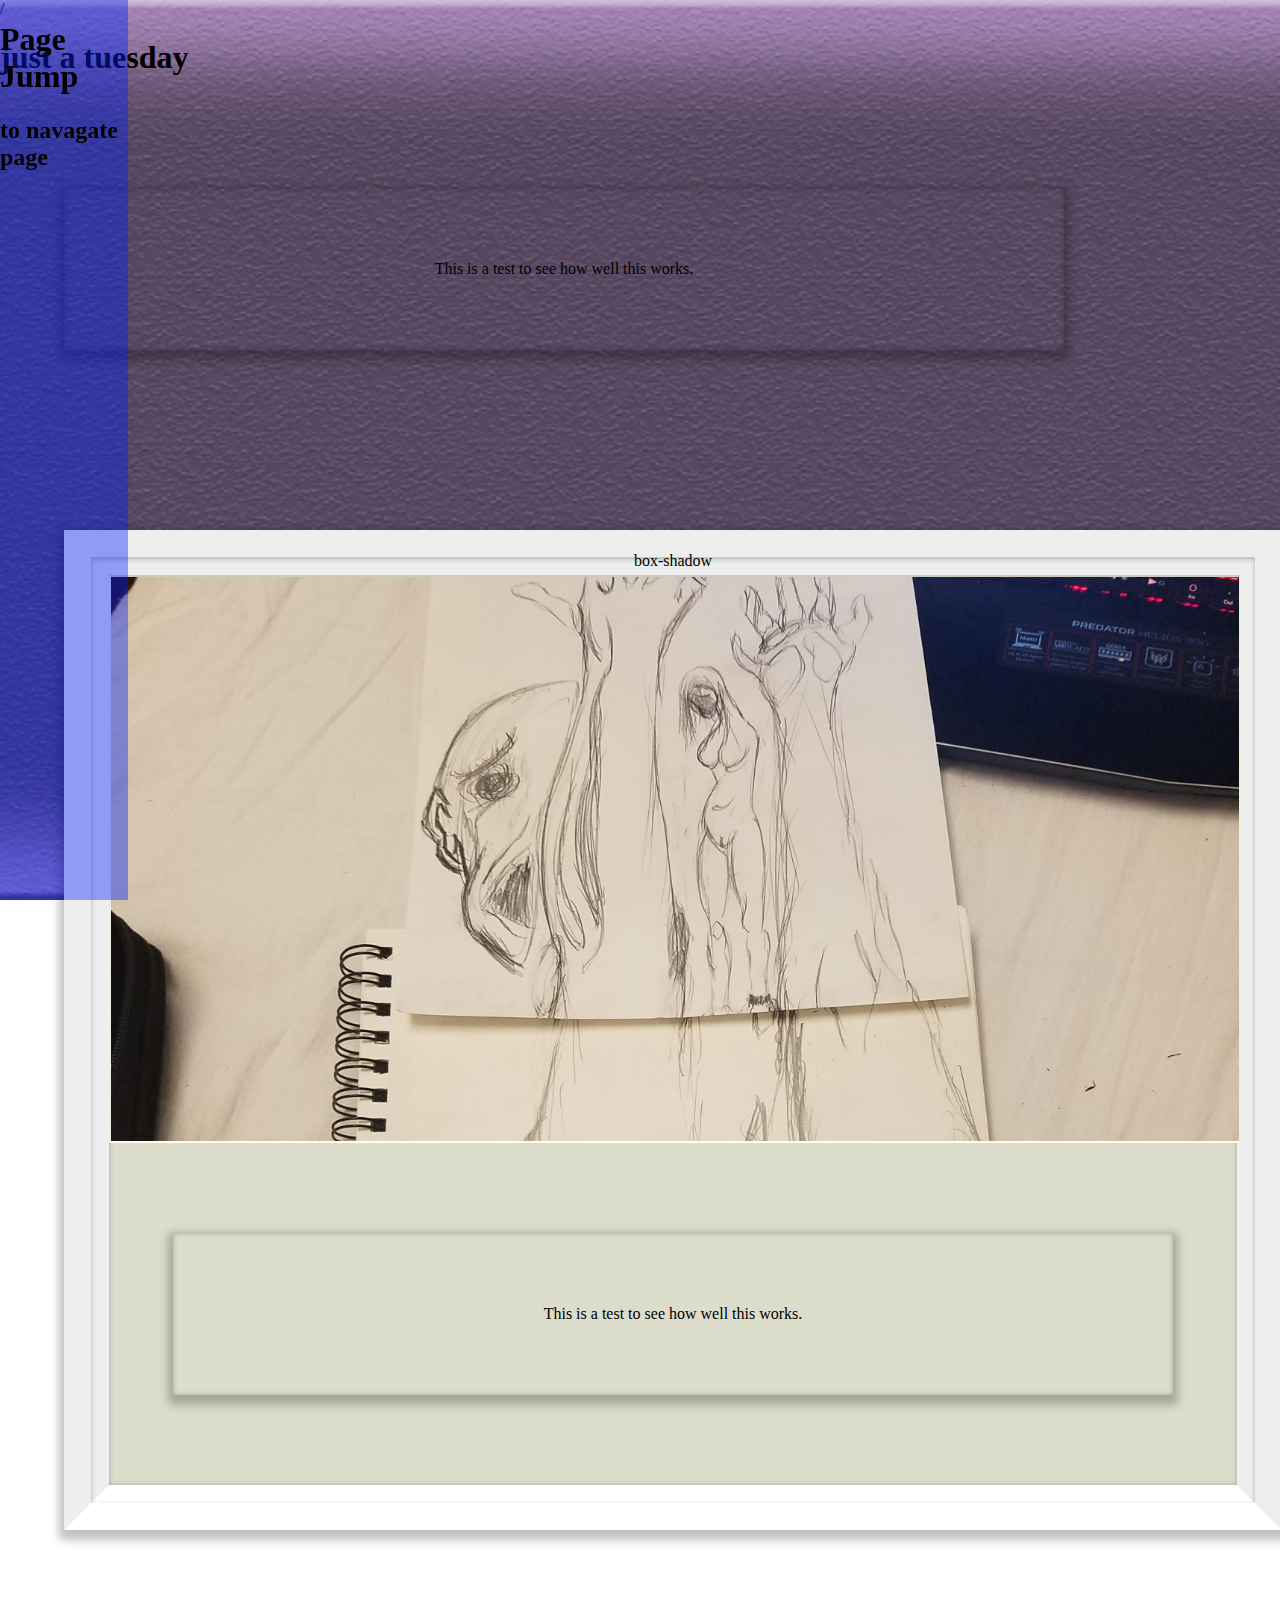
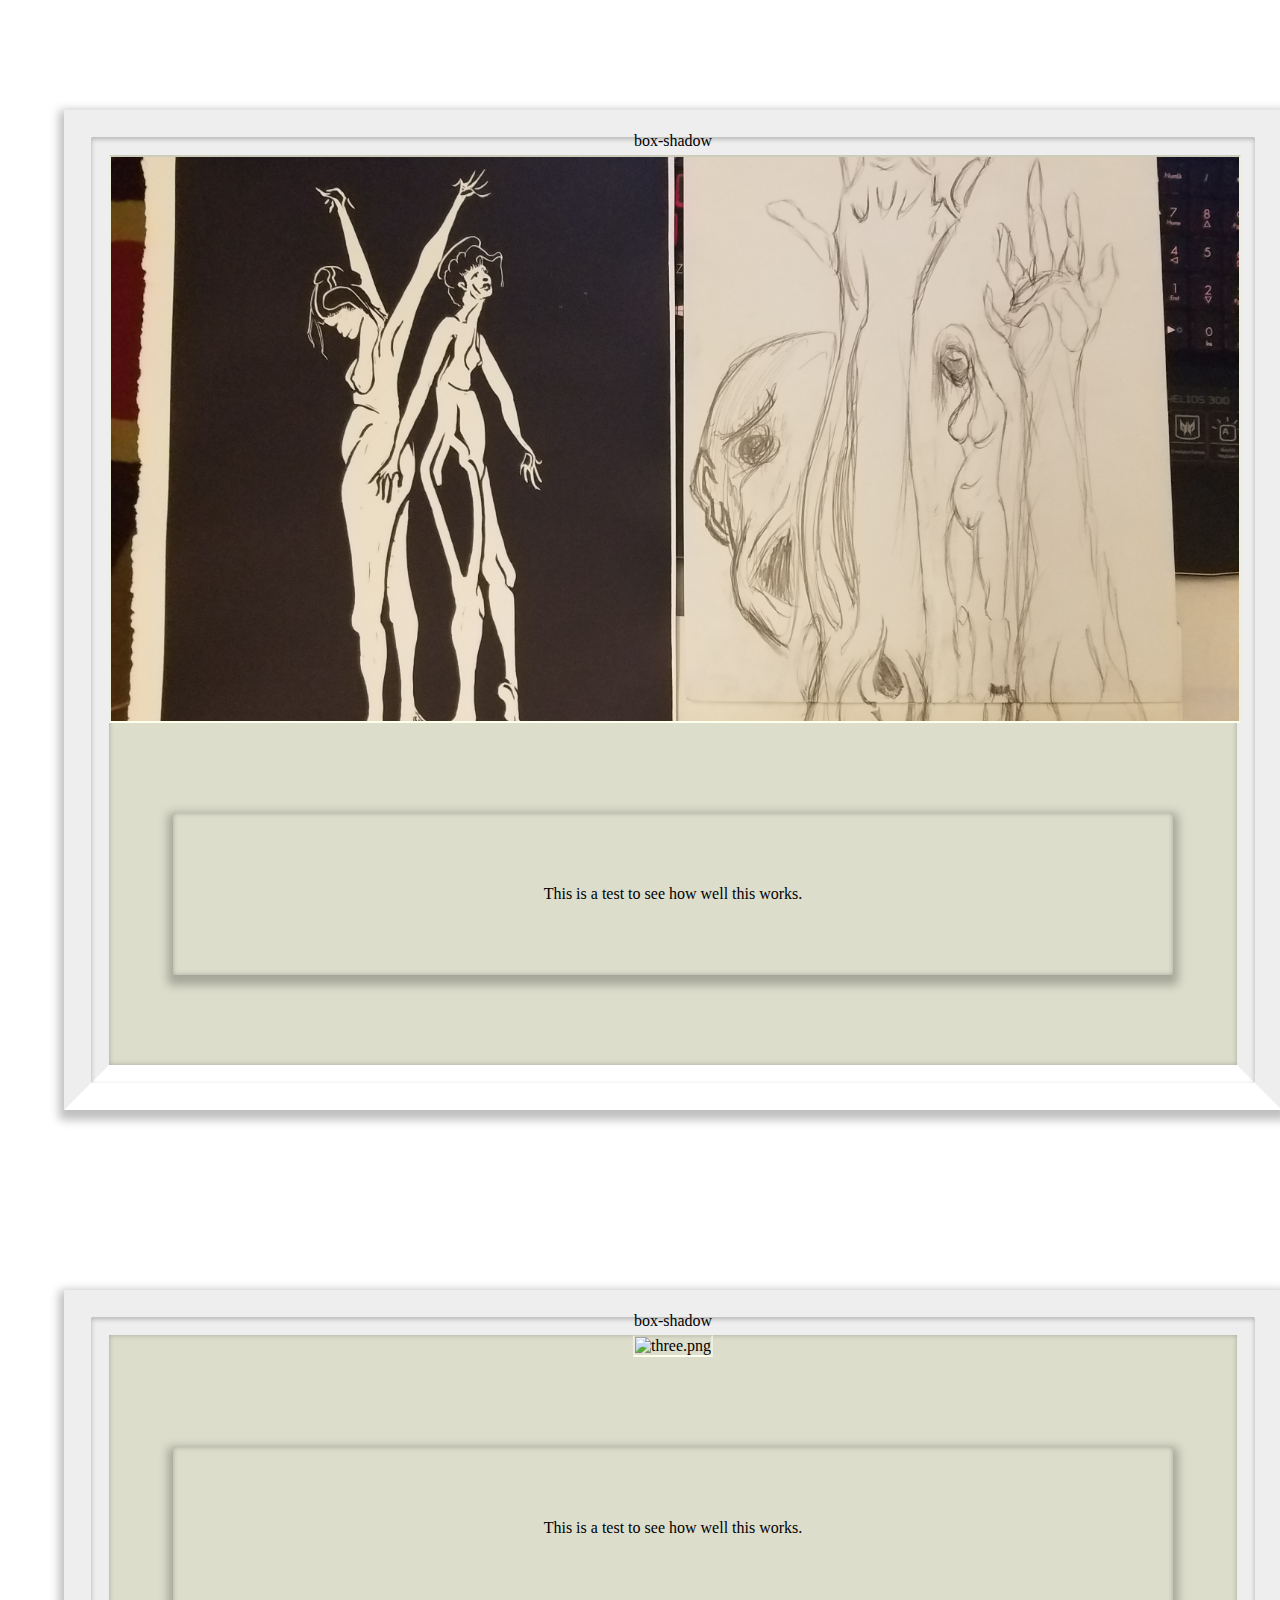
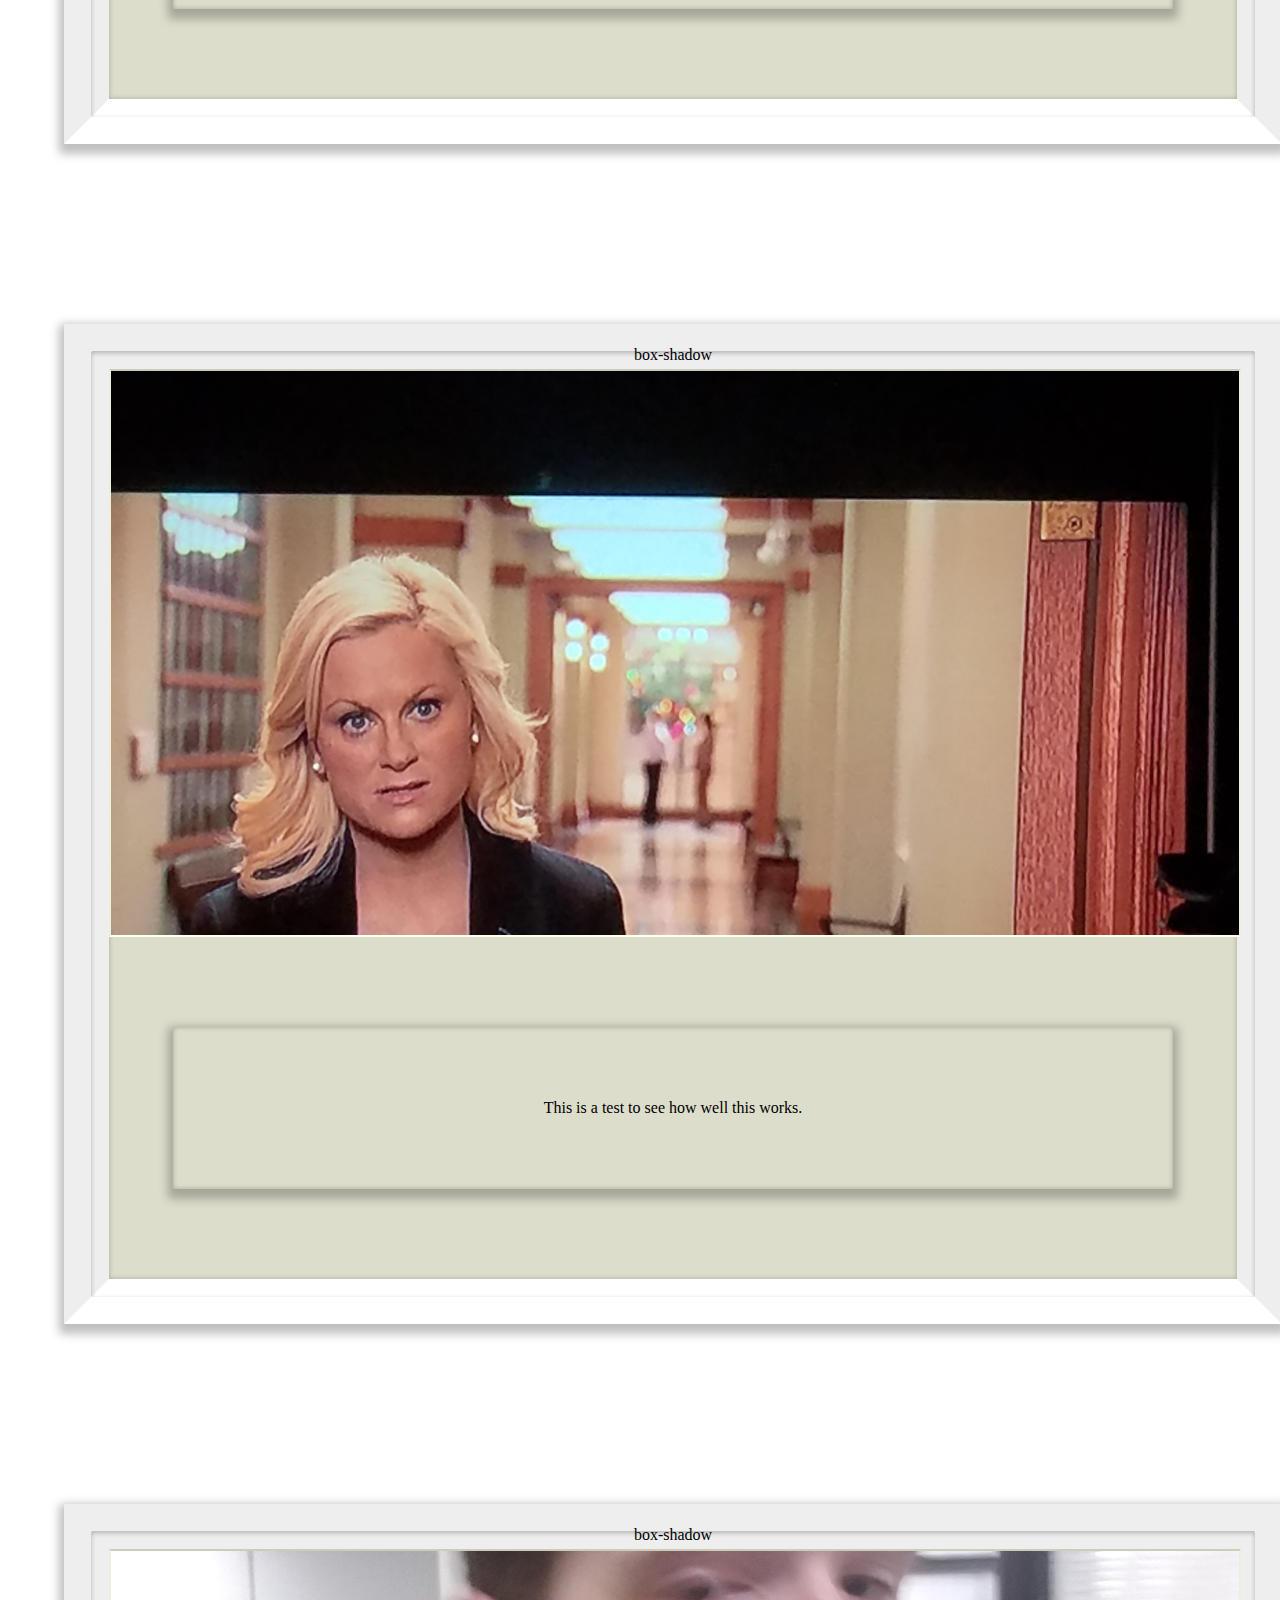
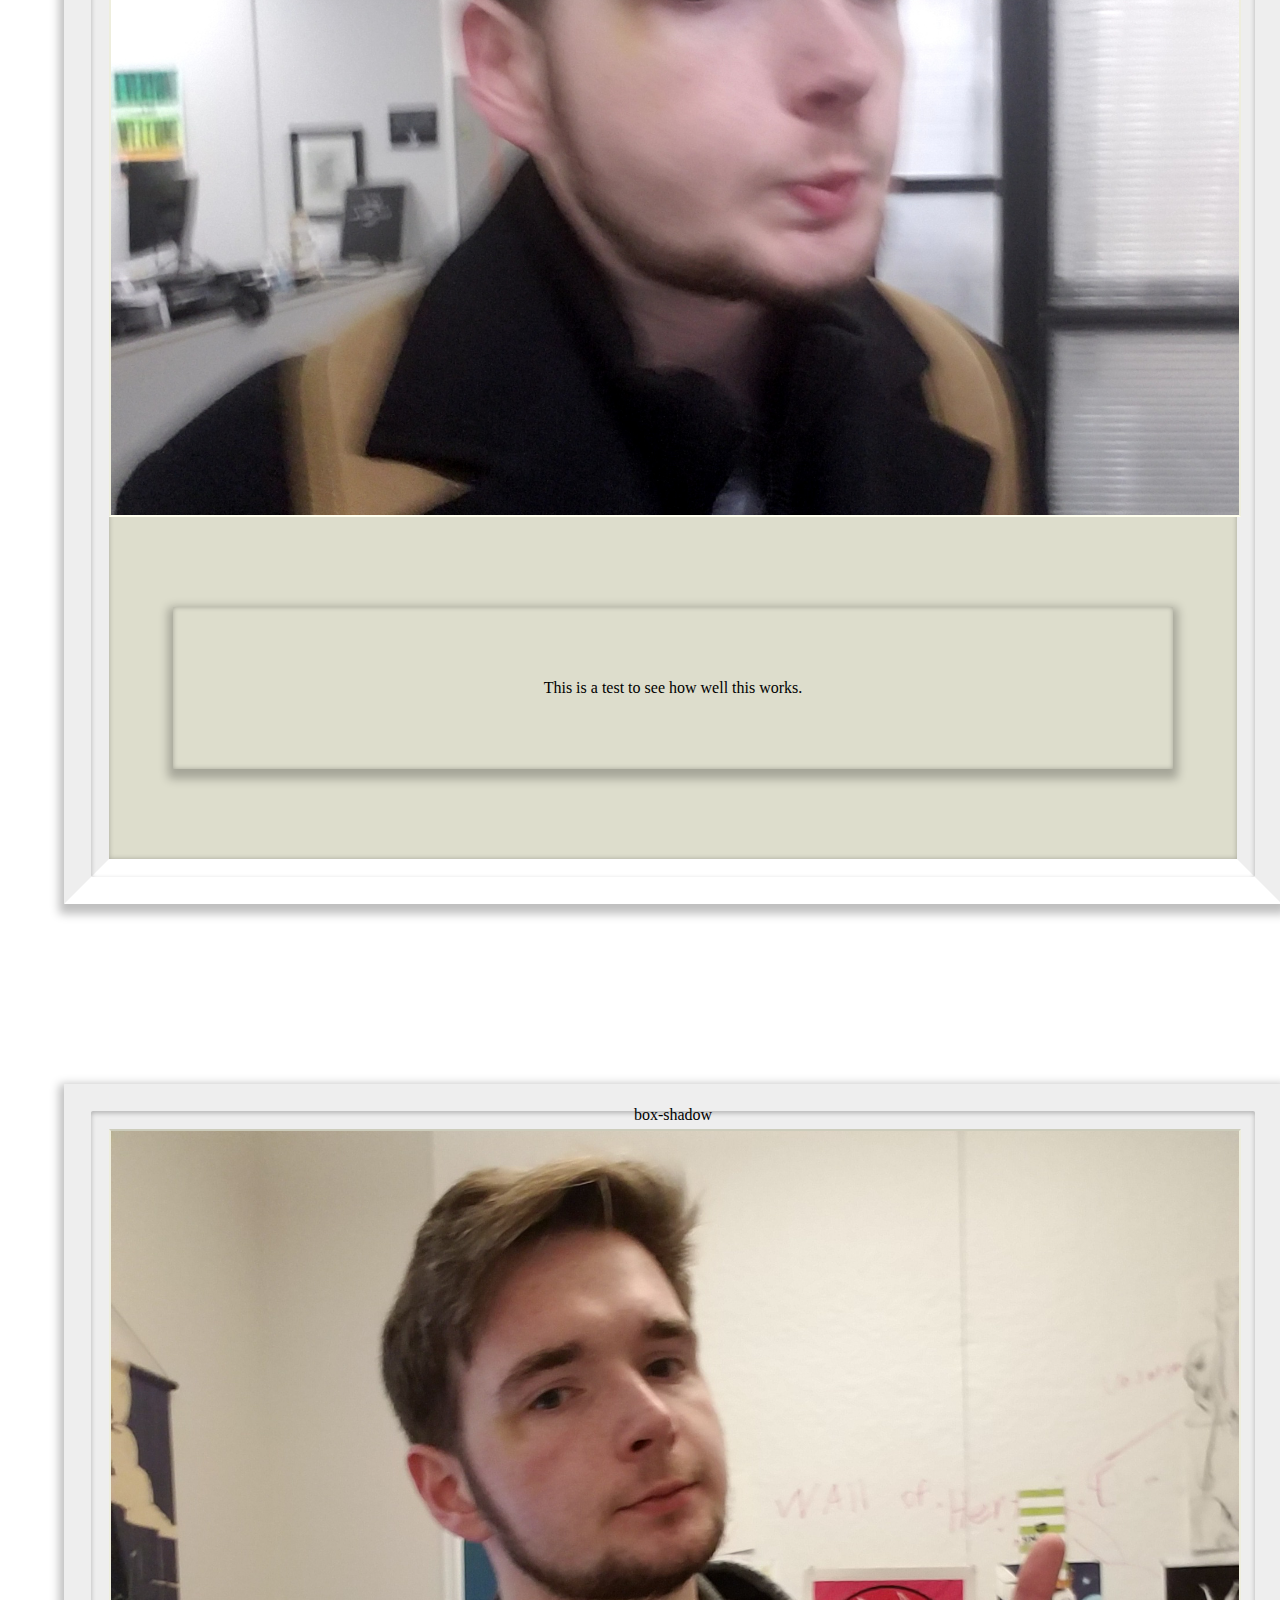
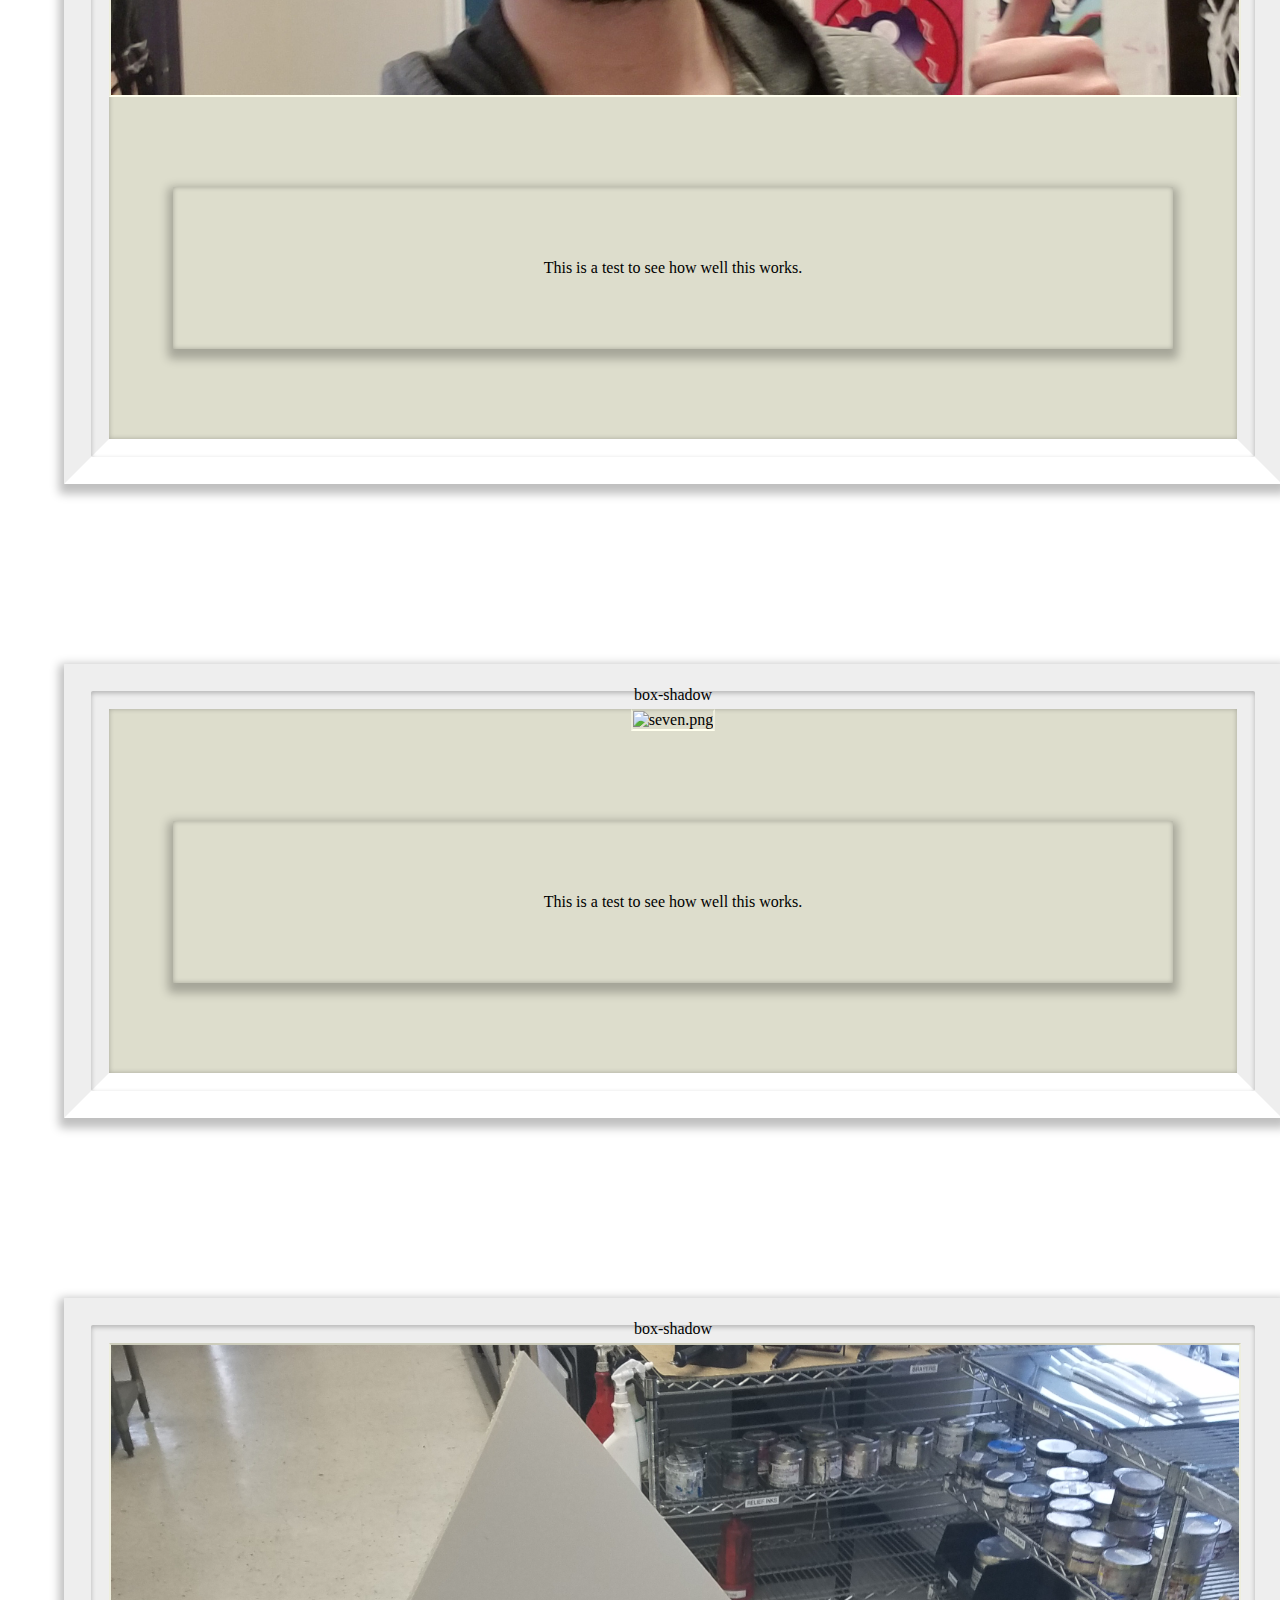
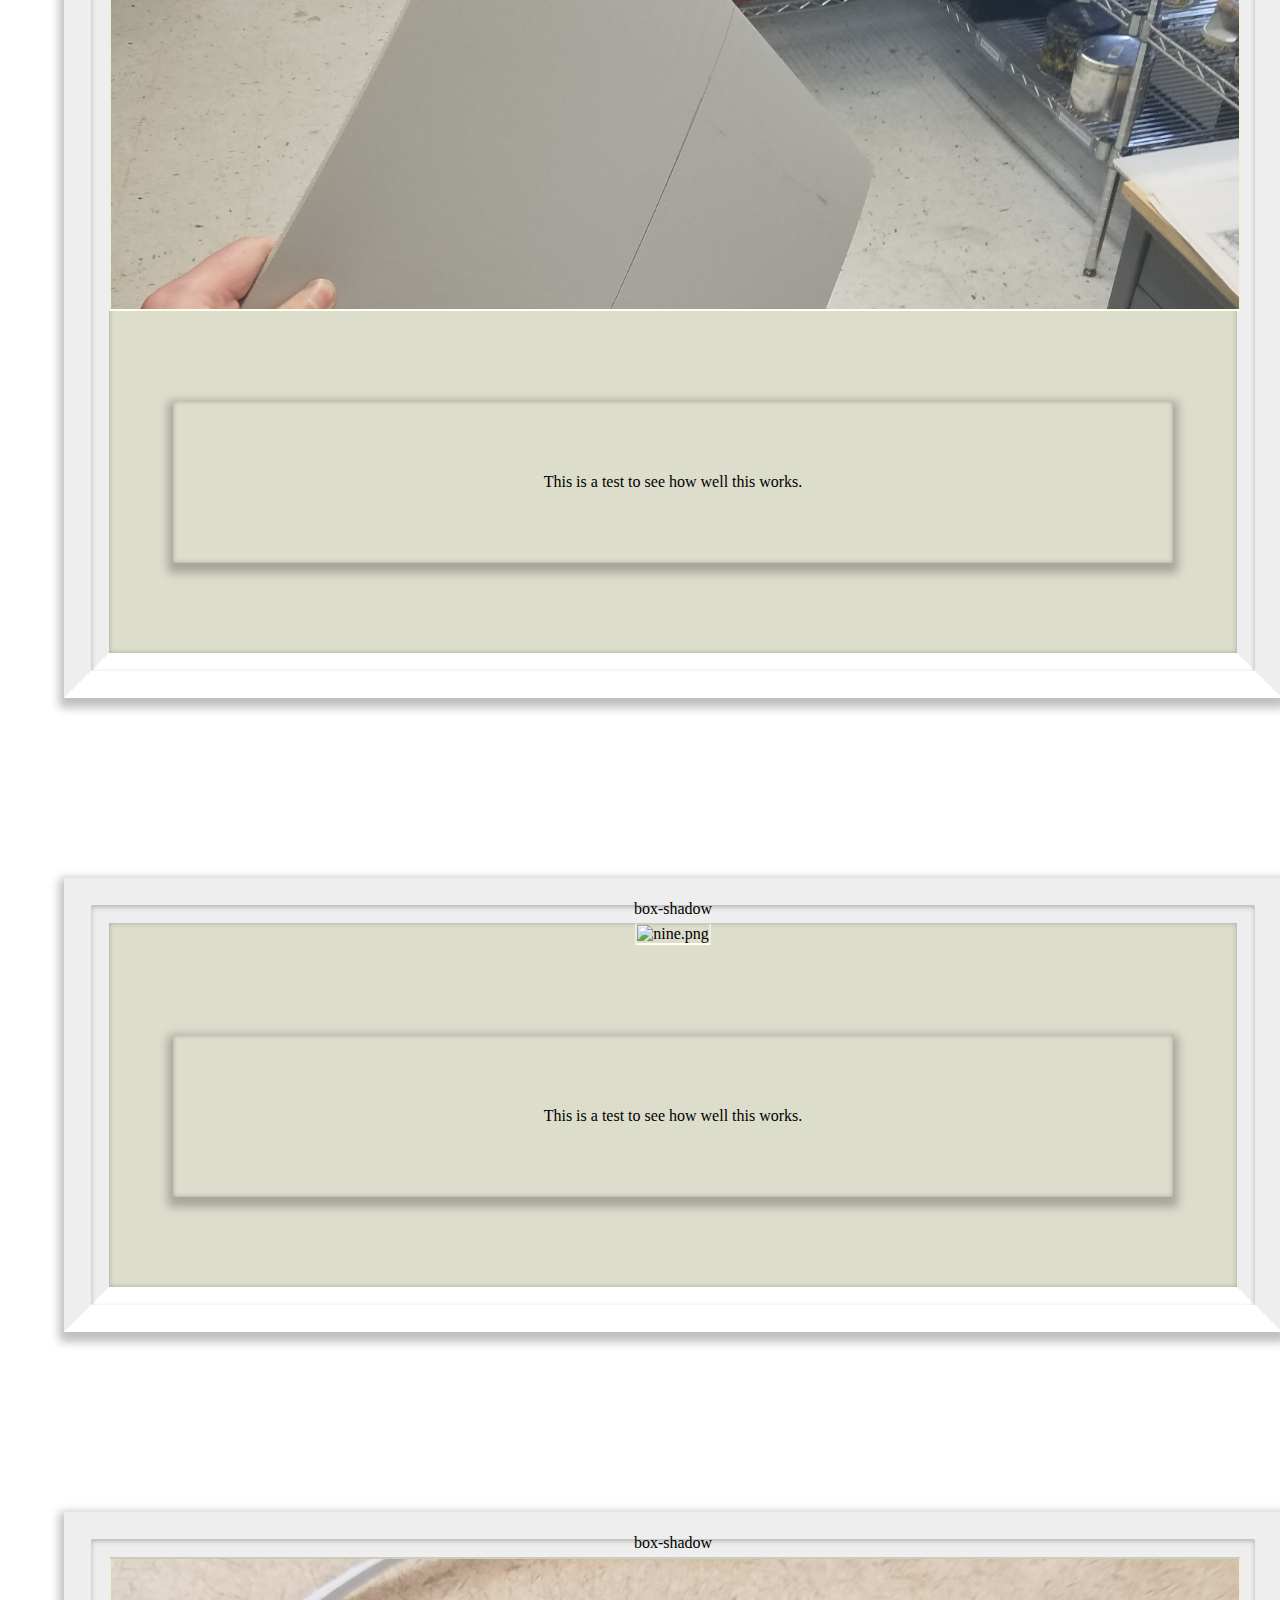
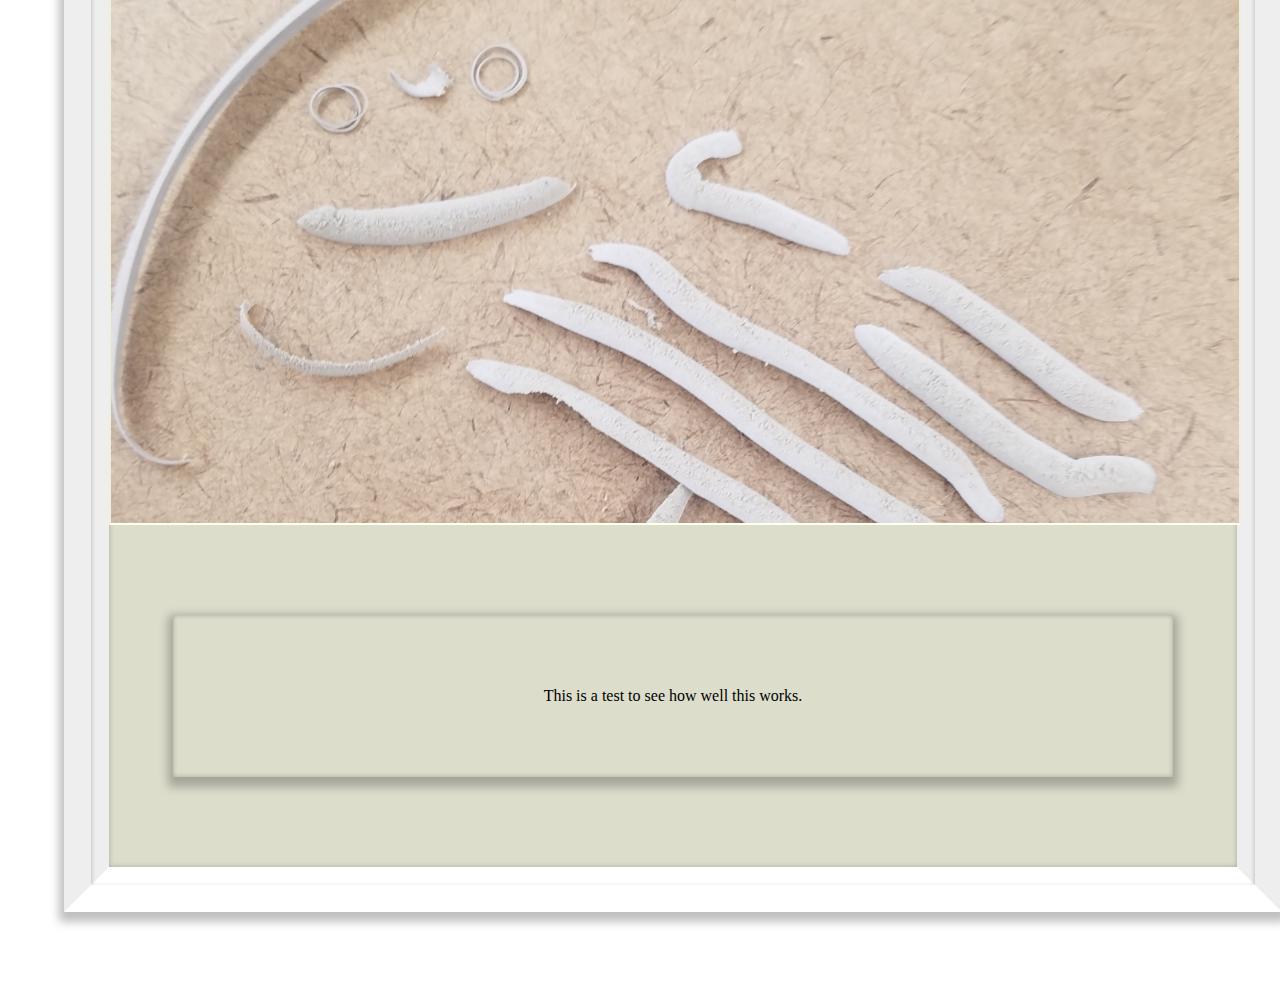
==== index.html @ 5fc26149 "Tuesday" ====
/<!DOCTYPE html>
<html>


  <head>


                                  <link rel="stylesheet" type="text/css" href="style.css">

  </head>
</div>

<body>



<h1> just a tuesday </h1>


  <div class="july">
    This is a test
    to see how well this works.
  </div>


  <div class="frame">
    <img src="one.png" alt="one.png" />
    <div class="july">
      This is a test
      to see how well this works.
    </div>
  </div>


  <div class="frame">
    <img src="two.png" alt="two.png" />
    <div class="july">
      This is a test
      to see how well this works.
    </div>
  </div>


  <div class="frame">
    <img src="three.png" alt="three.png" />
    <div class="july">
      This is a test
      to see how well this works.
    </div>
  </div>

  <div class="frame">
    <img src="four.png" alt="four.png" />
    <div class="july">
      This is a test
      to see how well this works.
    </div>
  </div>

  <div class="frame">
    <img src="five.png" alt="five.png" />
    <div class="july">
      This is a test
      to see how well this works.
    </div>
  </div>

  <div class="frame">
    <img src="six.png" alt="six.png" />
    <div class="july">
      This is a test
      to see how well this works.
    </div>
  </div>

  <div class="frame">
    <img src="seven.png" alt="seven.png" />
    <div class="july">
      This is a test
      to see how well this works.
    </div>
  </div>


</figure>
  <div class="frame">
    <img src="eight.png" alt="eight.png" />
    <div class="july">
      This is a test
      to see how well this works.
    </div>
  </div>


  <div class="frame">
    <img src="nine.png" alt="nine.png" />
    <div class="july">
      This is a test
      to see how well this works.
    </div>
  </div>


  <div class="frame">
    <img src="ten.png" alt="ten.png" />
    <div class="july">
      This is a test
      to see how well this works.
    </div>
  </div>



  <div class="navagation">
    <table summary="Contents">
        <tbody>
        <header>
            <h1> Page Jump </h1>

            <h2> to navagate page</h2>
        </tbody></table></div>


</body>

</html>
---- style.css ----
title{color: magenta; font-style:italic;font-size:200px}
html,body,head {height:100%; width:100%; margin:0%;}



.navagation {
  position: fixed;
  top: 0;
  left:0;
  bottom:0;
  overflow-x: none;
  width:10%;
  background-color:rgba(0,30,3155,0.4);
}
.navagation a:hover{background-color:none;transition: 600ms;}
.navagation a{padding:.2em;
  text-decoration:none;
  border: 1px solid;
color:grey;}


body{background:url(generic.png);
      background-position: center center;
      background-size:cover;
      background-origin: padding-box;
      background-color: rgba(50, 115, 220, 0.0);
    background-clip: border-box;
    background-attachment: fixed;background-clip: padding-box;
    background-repeat: no-repeat;}

padding-box{color:none;
  display: inline-block;
  transition: 100ms;
  padding:20em;
  border:50px solid;
  margin: .1em;
  height:100%auto;
  width:100%;
  text-align:center;}

div.body
{box-sizing: border-box; border-width: 12px
padding: 30px;
width: 200px;
height:auto;
background:url(wireframe.png);
display: inline-block;}

 div.july
 {padding:30px; width:1000; height:10:  border:solid 5vmin #eee;
  border-bottom-color:#fff;
  border-left-color:#eee;
  border-radius:1px;
  box-shadow:0 0 5px 0 rgba(0,0,0,.25) inset, 0 5px 10px 5px rgba(0,0,0,.25);
  box-sizing:border-box;
  display:inline-block;
  display:center;
  margin:10vh 5vw;
  height:auto;
  padding:8vmin;
  position:relative;
  text-align:center;}


  div.Navbar-label a {text-align: center; color: white;font-weight: 600;font-size: 30px;letter-spacing: 1.2em; margin-top: 3em; display: block;background: lime;font-family: 'Montserrat', sans-serif;}


div {grid-auto-rows: 100px;
      grid-area: auto;
      grid-auto-flow: column;
      grid-auto-rows: 100px;
      grid-column-end: 2;
      grid-column-gap: 10px;
      grid-column-start: auto;}




            img {
              border:solid 2px;
              border-bottom-color:#ffe;
              border-left-color:#eed;
              border-right-color:#eed;
              border-top-color:#ccb;
              max-height:100%;
              max-width:100%;

            }

            .frame {
              background-color:#ddc;
              border:solid 5vmin #eee;
              border-bottom-color:#fff;
              border-left-color:#eee;
              border-radius:1px;
              box-shadow:0 0 5px 0 rgba(0,0,0,.25) inset, 0 5px 10px 5px rgba(0,0,0,.25);
              box-sizing:border-box;
              display:inline-block;
              display:center;
              margin:10vh 5vw;
              height:auto;

              position:relative;
              text-align:center;
              &:before {
                border-radius:2px;
                bottom:-2vmin;
                box-shadow:0 2px 5px 0 rgba(0,0,0,.25) inset;
                content:"";
                left:-2vmin;
                position:absolute;
                right:-2vmin;
                top:-2vmin;
              }
              &:after {
                border-radius:2px;
                bottom:-2.5vmin;
                box-shadow: black;
                content:"box-shadow";
                left:-2.5vmin;
                position:absolute;
                right:-2.5vmin;
                top:-2.5vmin;
              }
            }



            button
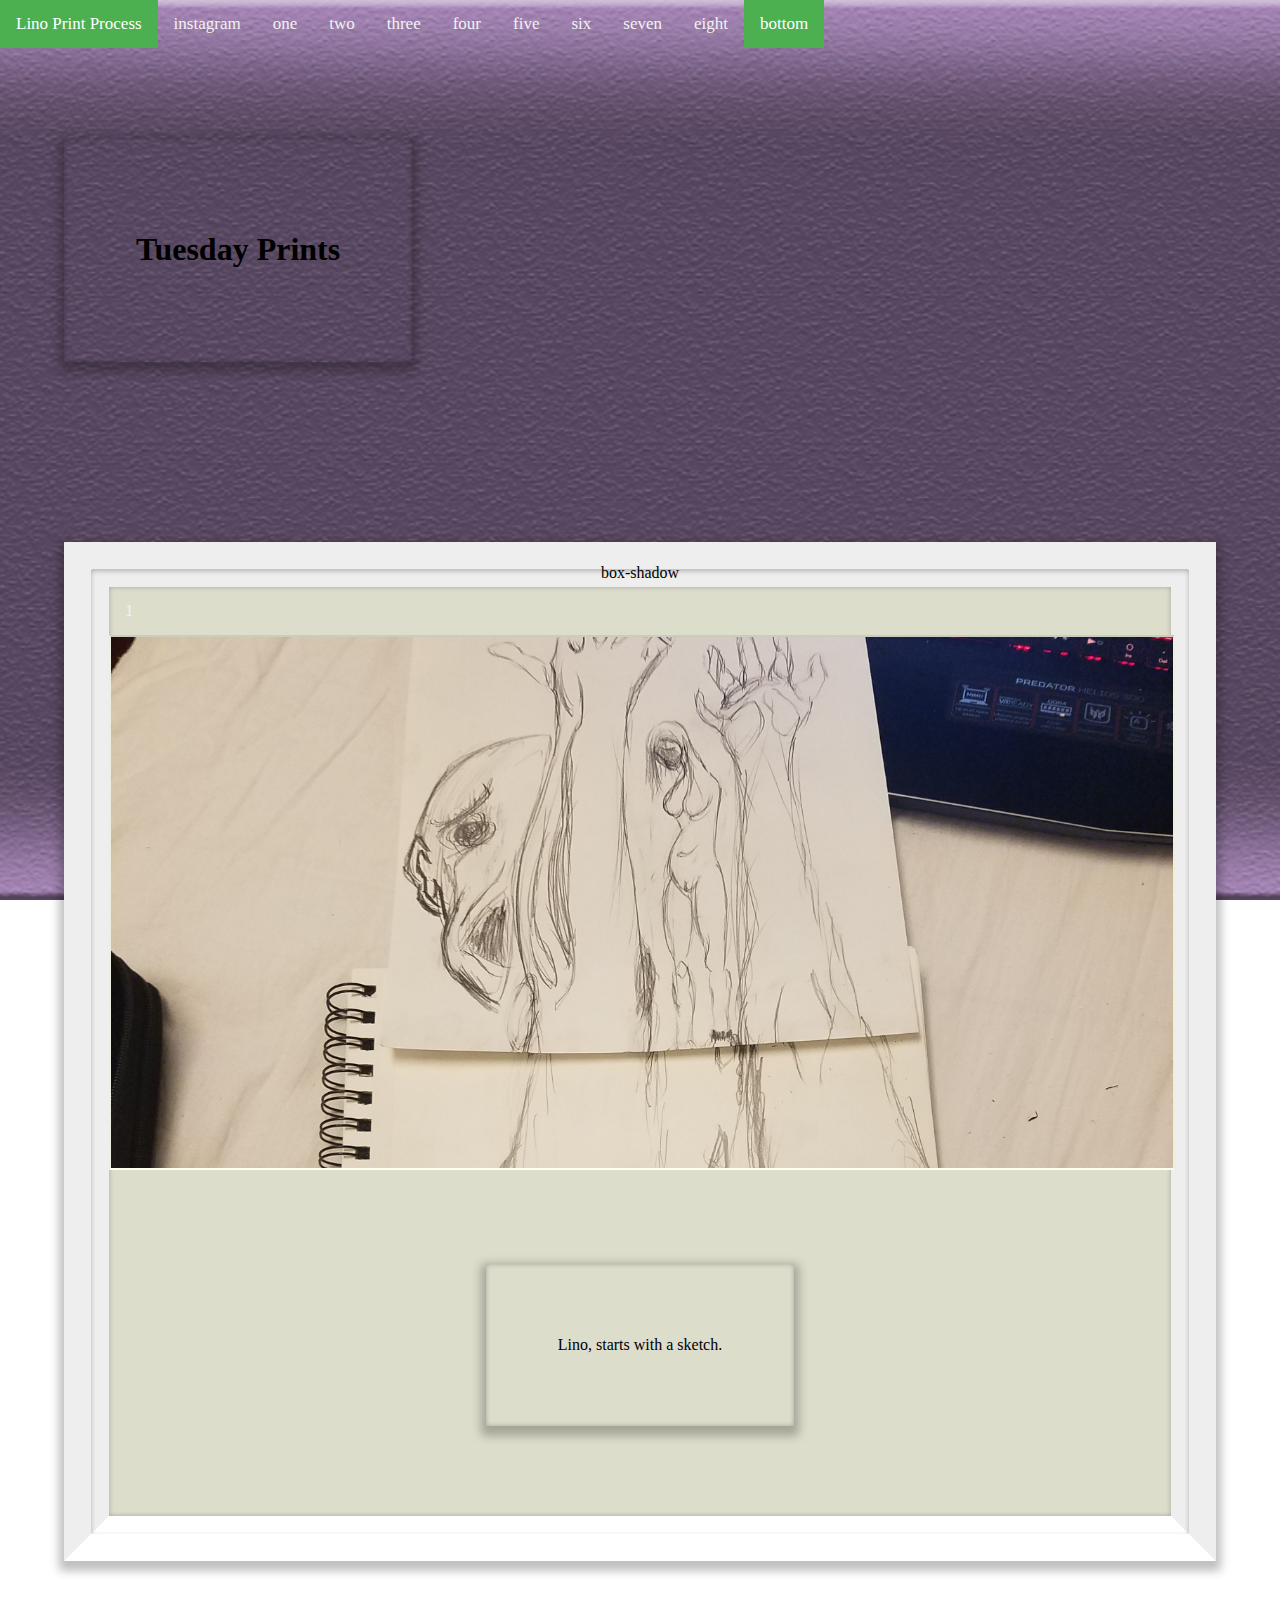
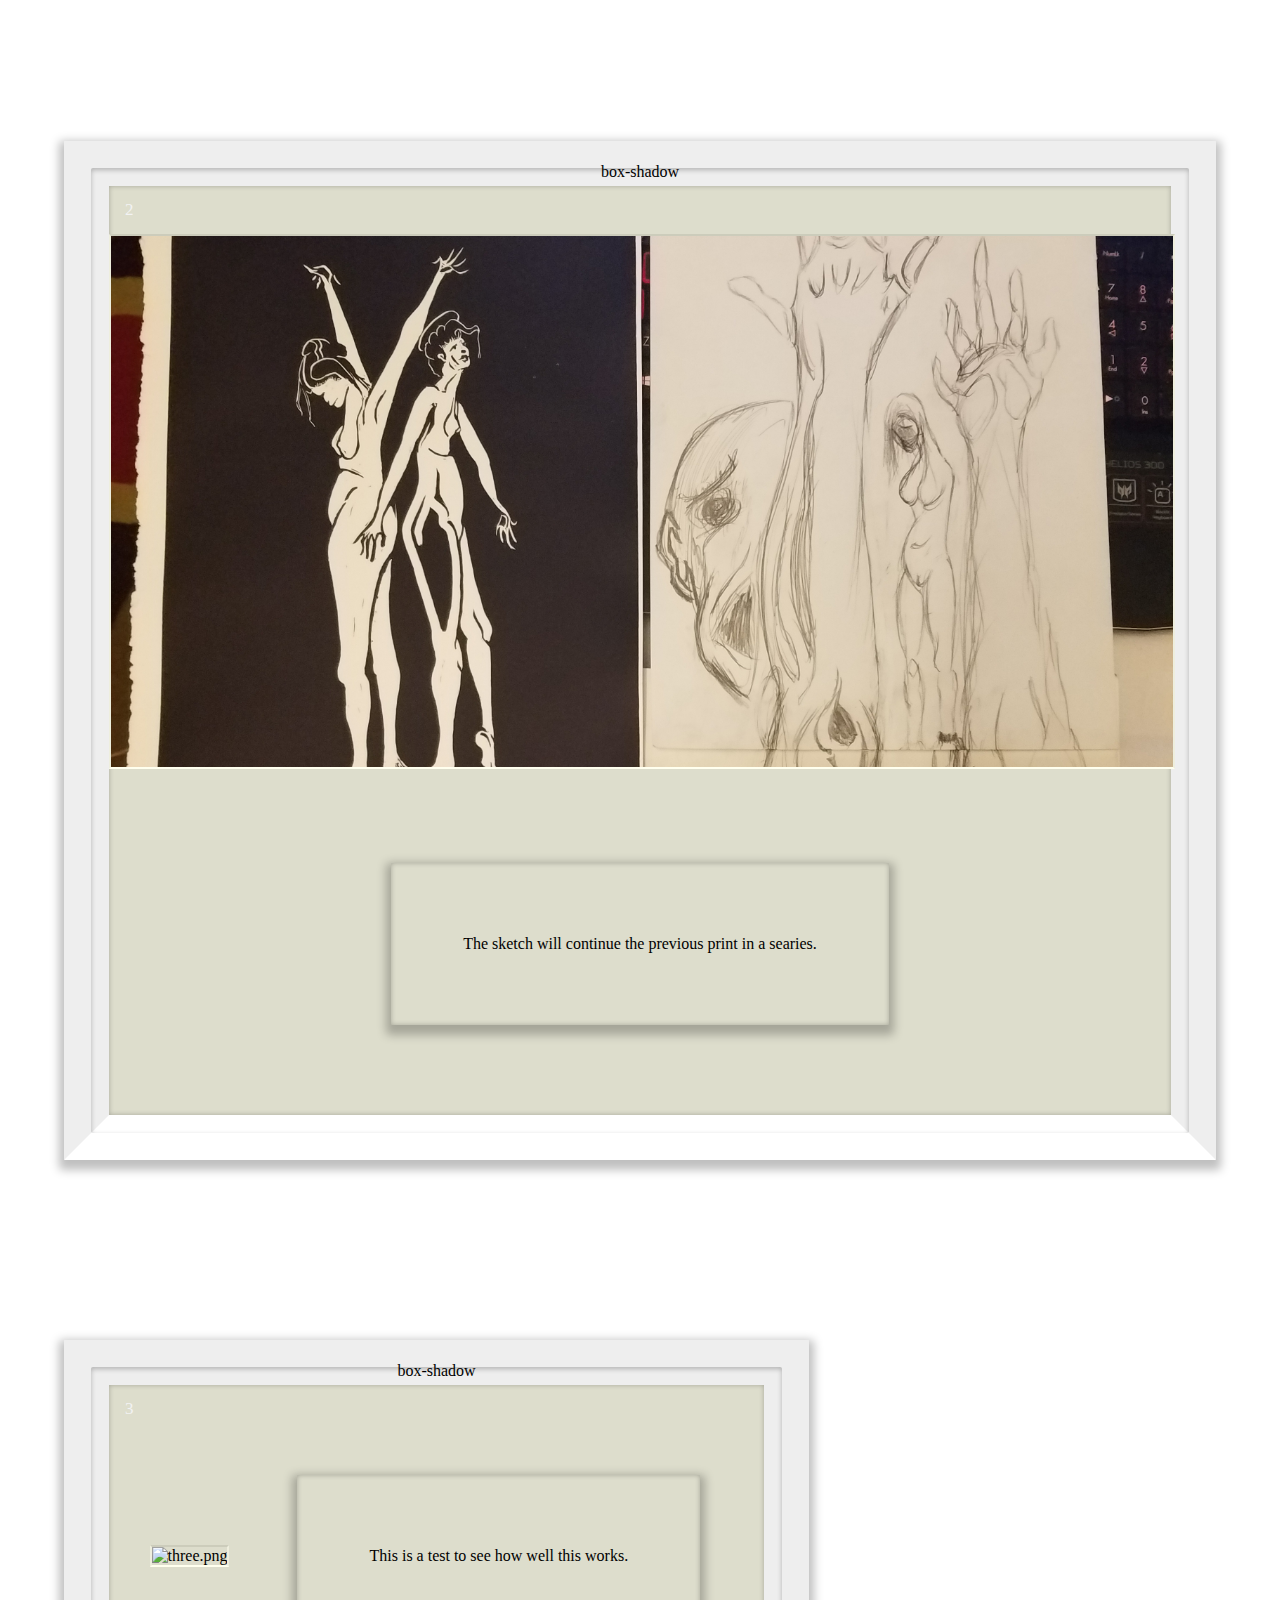
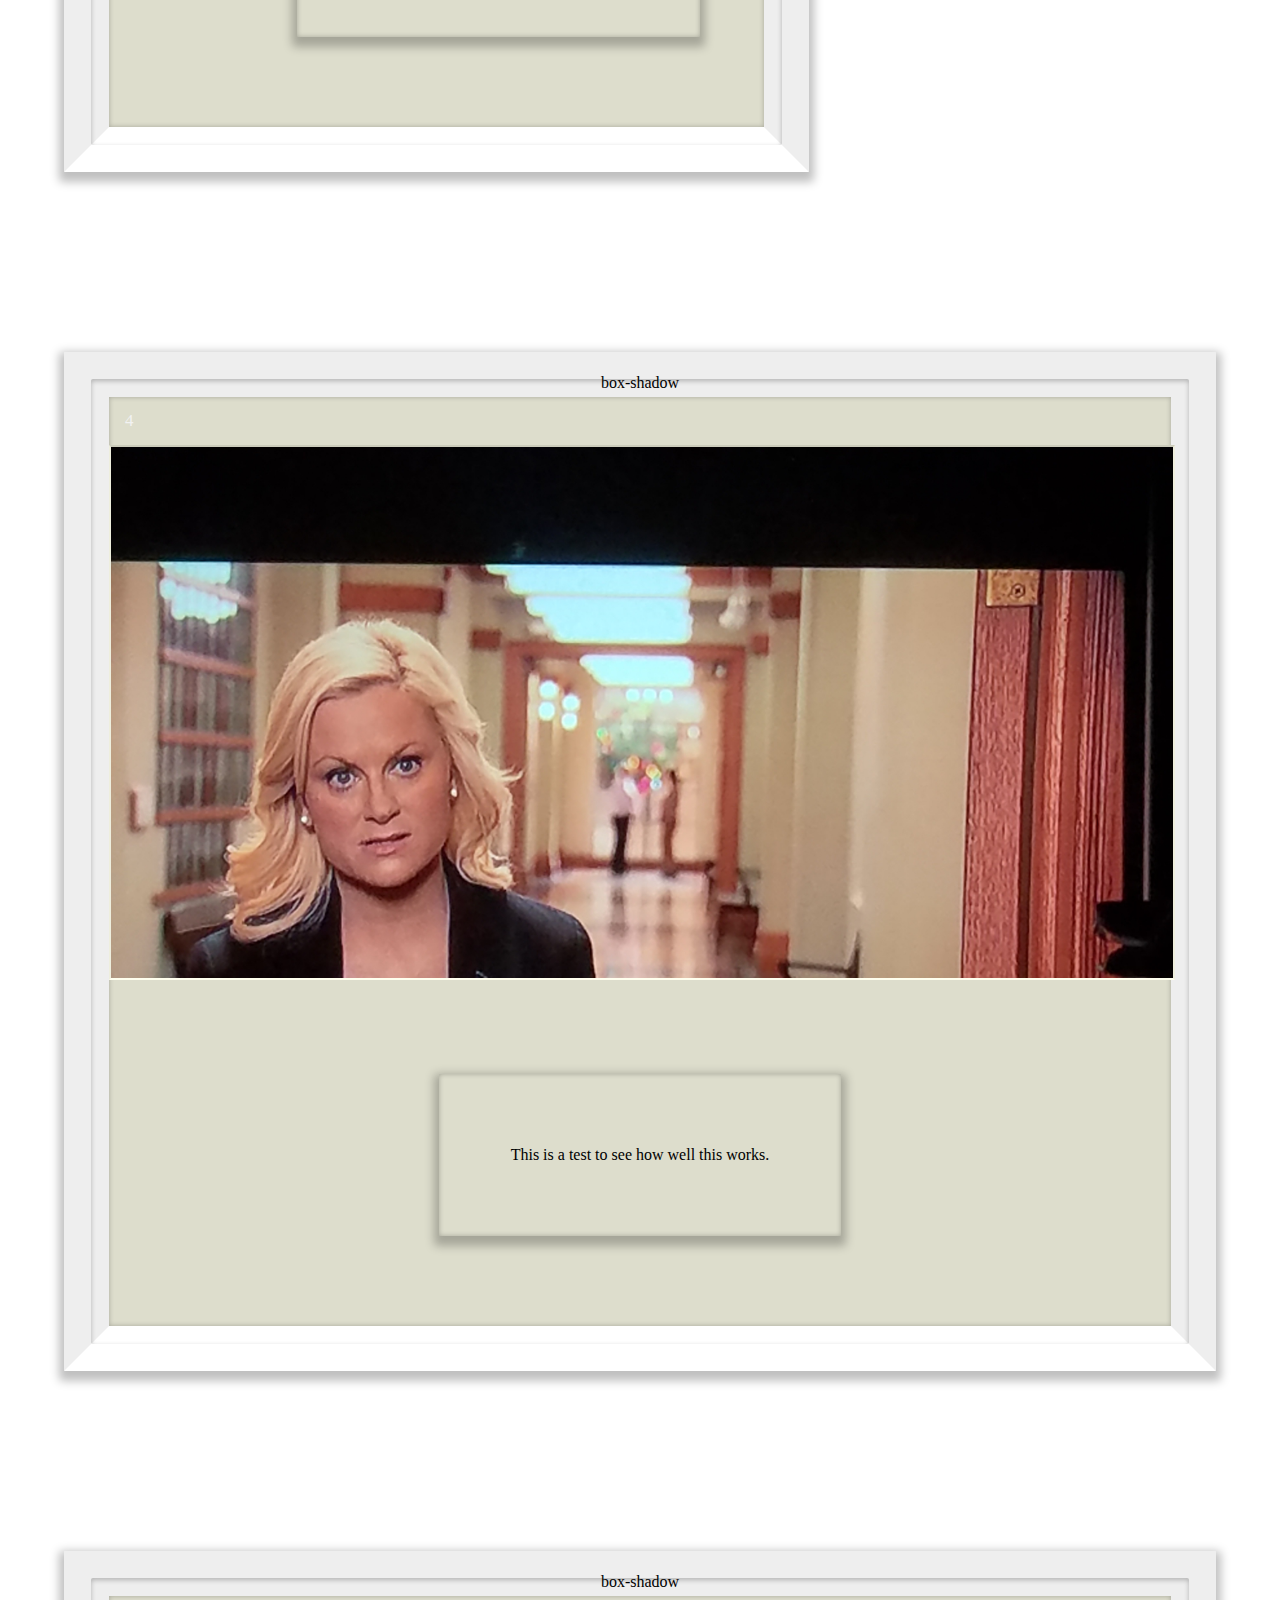
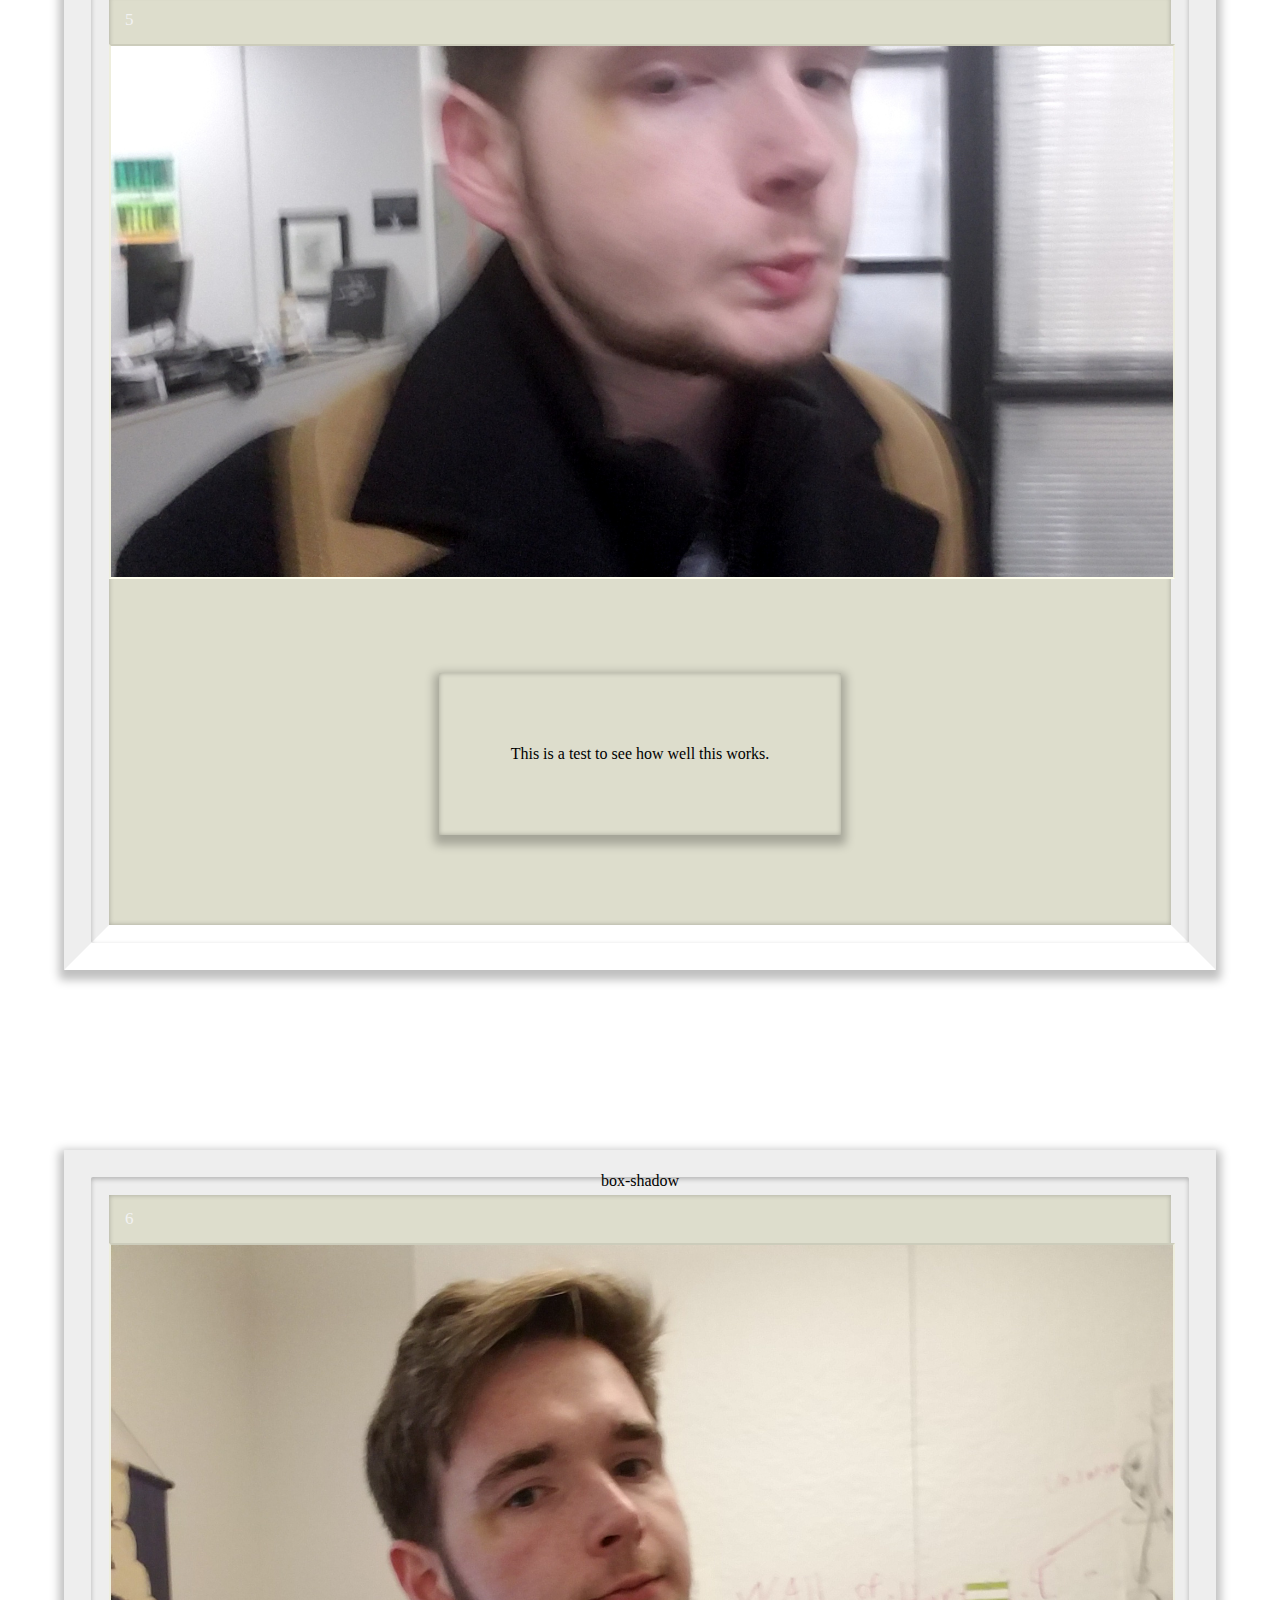
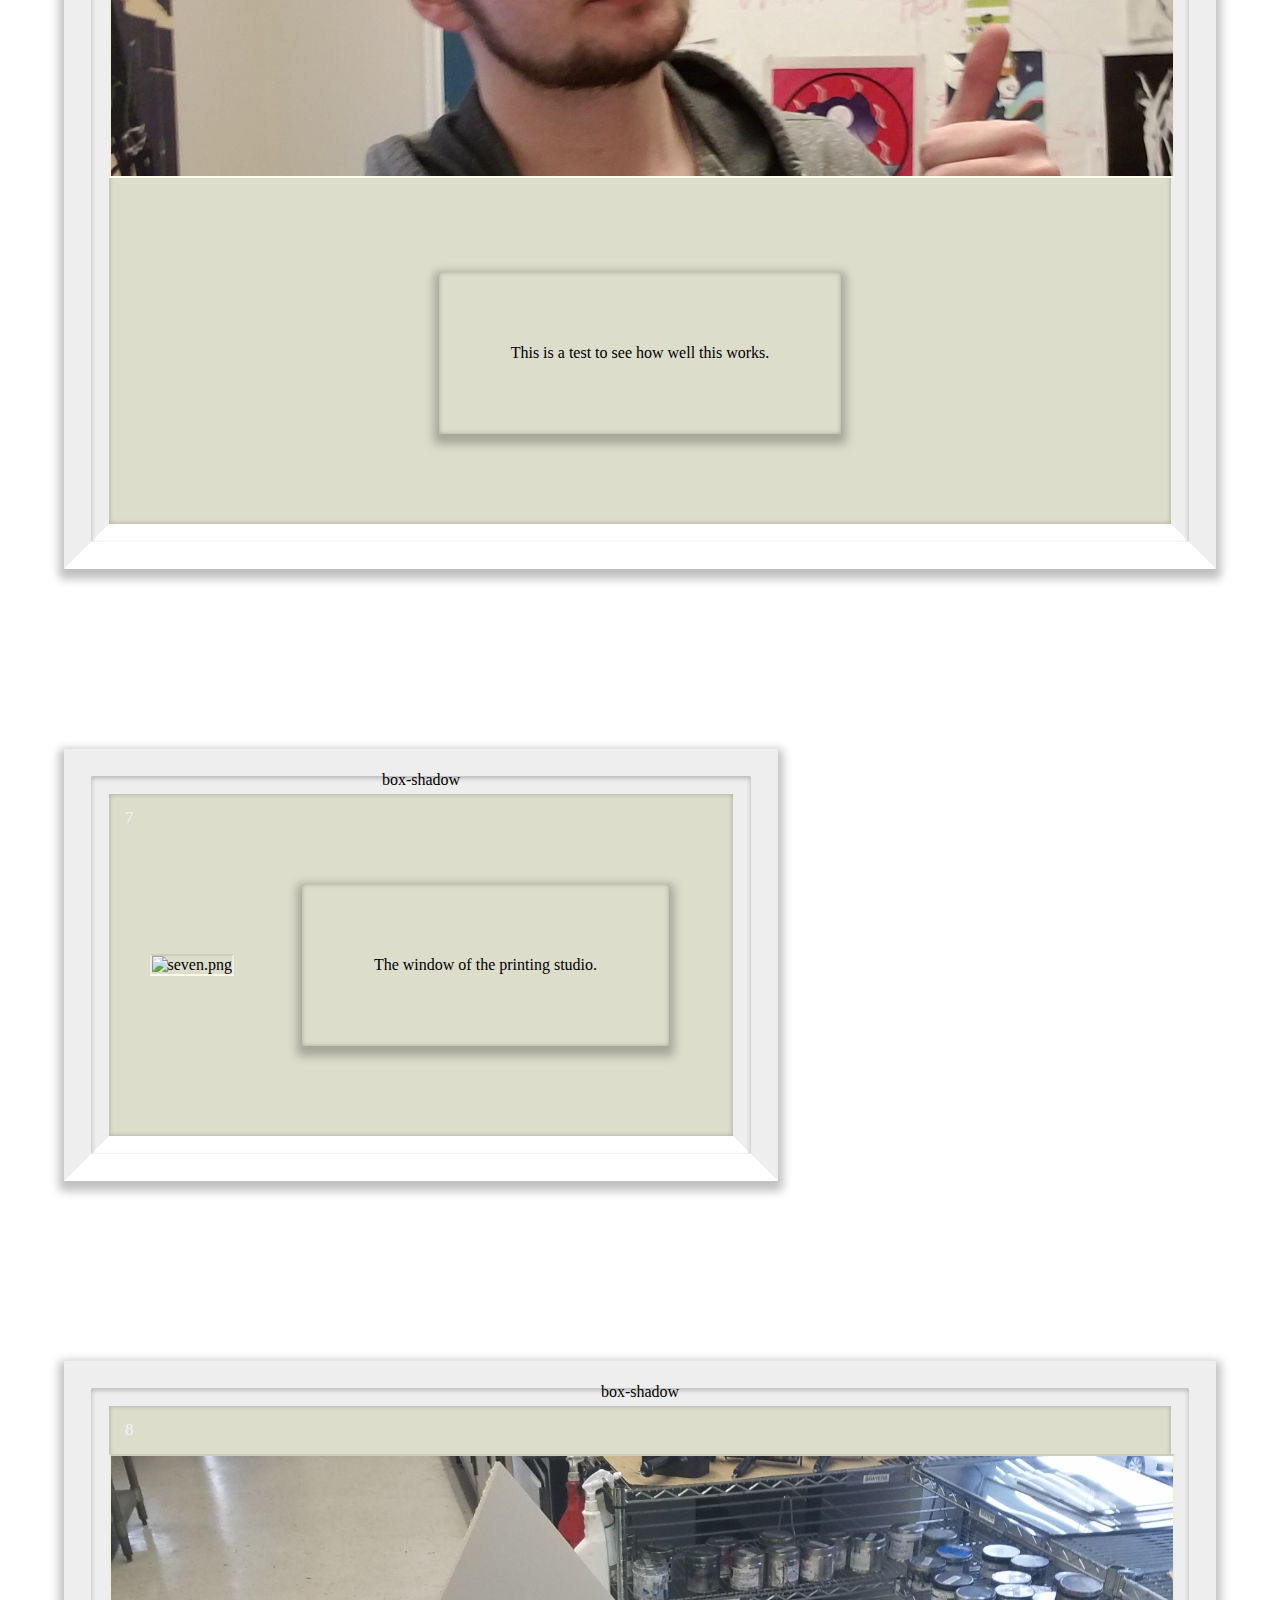
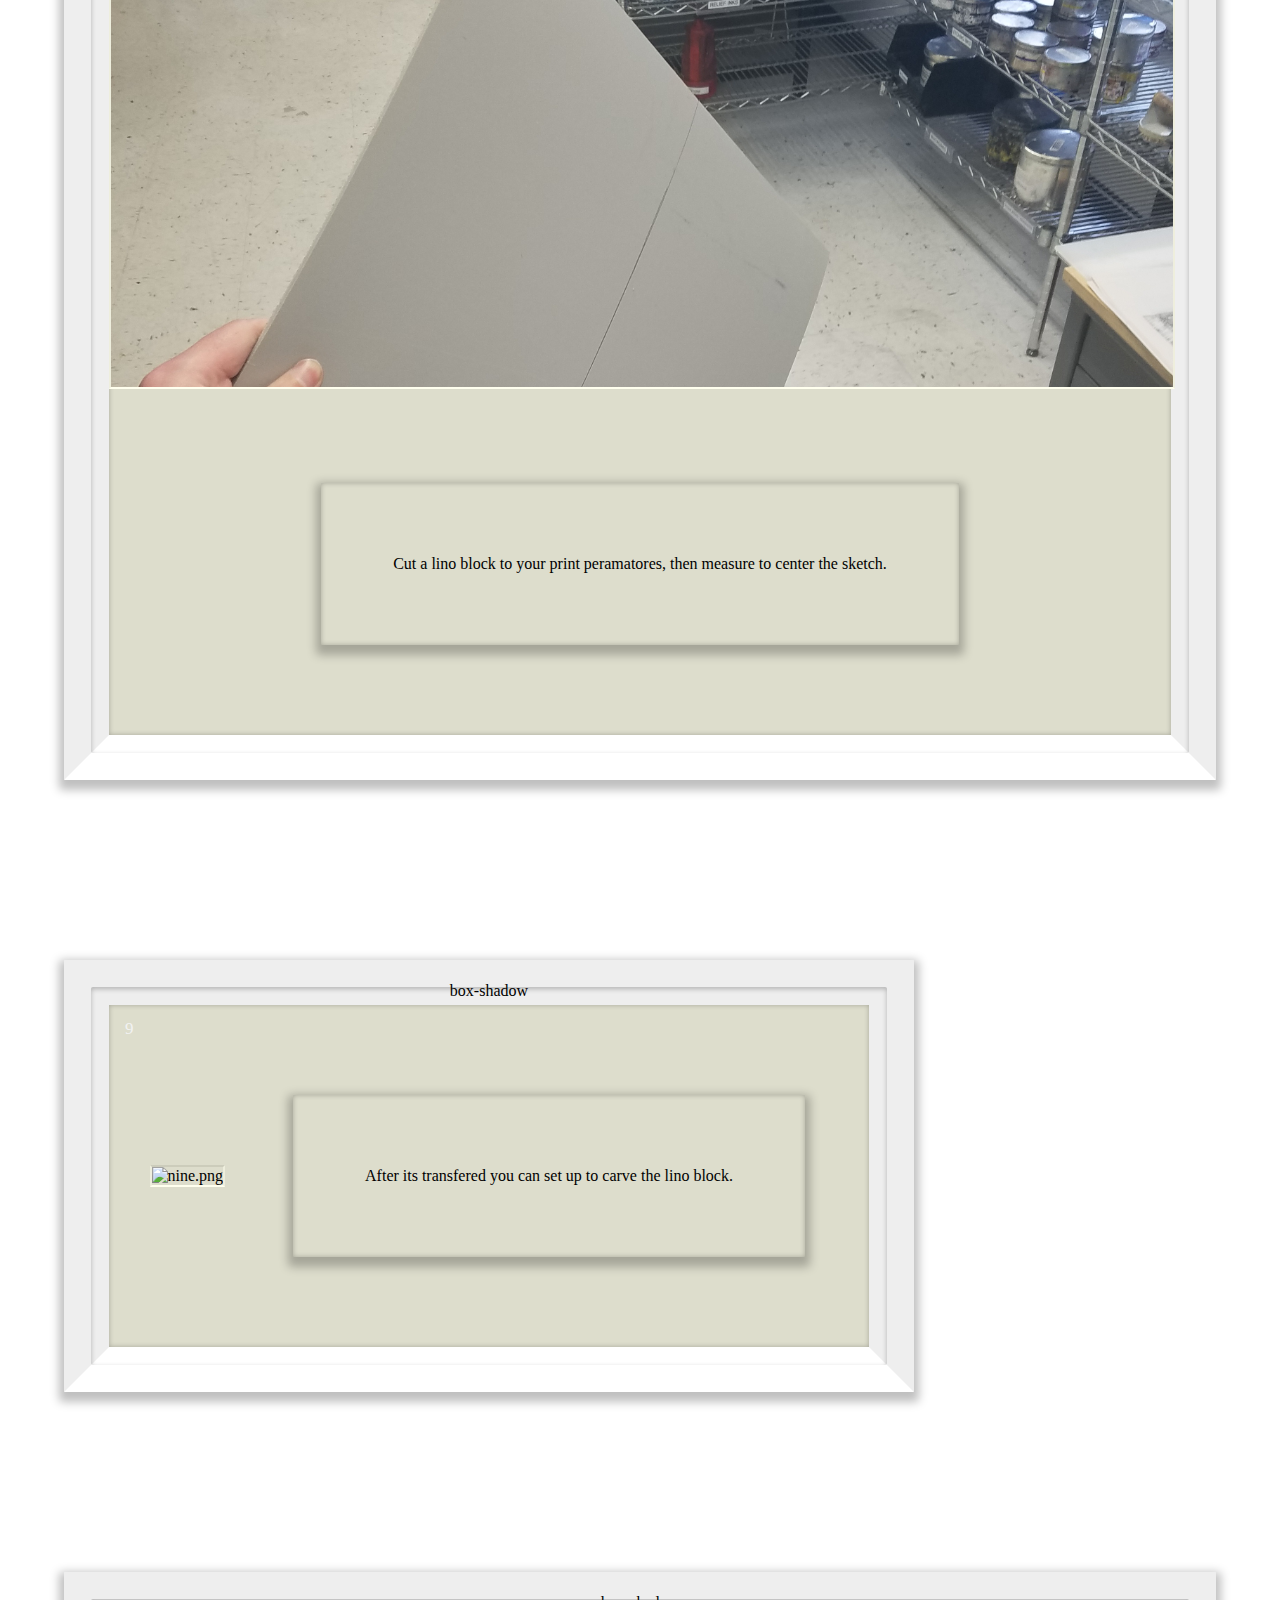
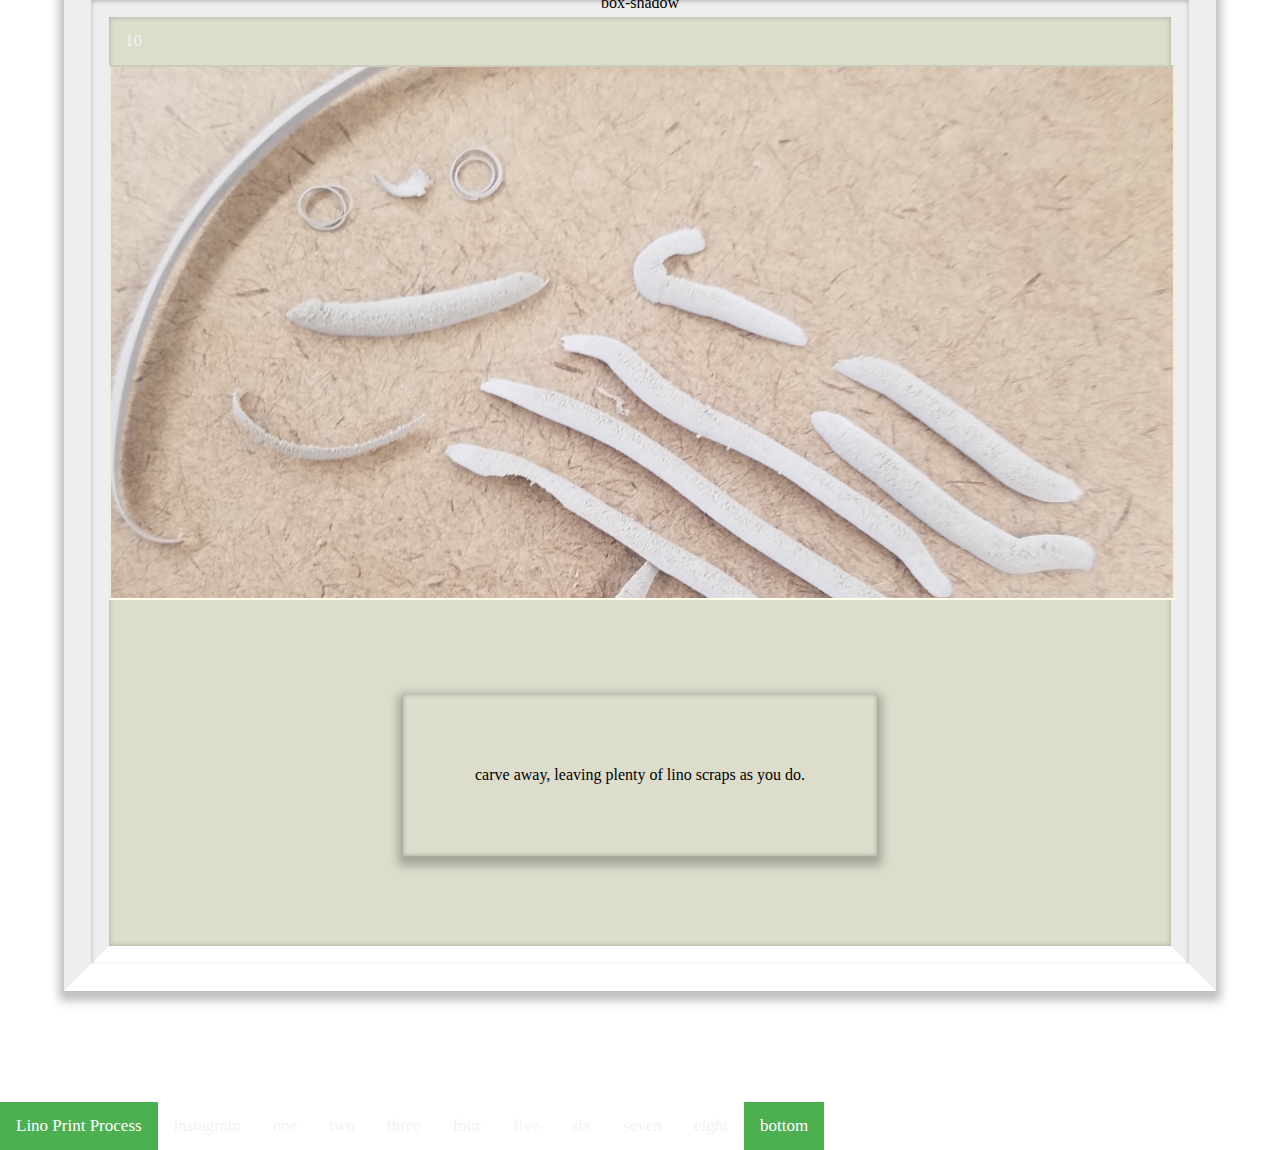
==== commit f41a894d: "Tuesday Prints" ====
--- a/index.html
+++ b/index.html
@@ -1,4 +1,4 @@
-/<!DOCTYPE html>
+<!DOCTYPE html>
 <html>
 
 
@@ -11,37 +11,46 @@
 </div>
 
 <body>
+  <div class="topnav">
+    <a class="active" href="#topnav" name="alpha" id="alpha">Lino Print Process</a>
+    <a href="https://www.instagram.com/generic_looking_jpg/">instagram</a>
+    <a href="#1">one</a>
+    <a href="#2">two</a>
+    <a href="#3">three</a>
+    <a href="#4">four</a>
+    <a href="#5">five</a>
+    <a href="#6">six</a>
+    <a href="#7">seven</a>
+    <a href="#8">eight</a>
+      <a class="active" href="#omega"  name="bottom" id="bottom">bottom</a>
+  </div>
+
+<div class="alpha">
+<h1> Tuesday Prints </h1>
+</div>
 
 
 
-<h1> just a tuesday </h1>
-
-
-  <div class="july">
-    This is a test
-    to see how well this works.
-  </div>
-
 
   <div class="frame">
+    <a name="1" id="1">1</a>
     <img src="one.png" alt="one.png" />
     <div class="july">
-      This is a test
-      to see how well this works.
+      Lino, starts with a sketch.
     </div>
   </div>
 
 
   <div class="frame">
+    <a name="2" id="2">2</a>
     <img src="two.png" alt="two.png" />
     <div class="july">
-      This is a test
-      to see how well this works.
+      The sketch will continue the previous print in a searies.
     </div>
   </div>
 
-
   <div class="frame">
+    <a name="3" id="3">3</a>
     <img src="three.png" alt="three.png" />
     <div class="july">
       This is a test
@@ -50,6 +59,7 @@
   </div>
 
   <div class="frame">
+    <a name="4" id="4">4</a>
     <img src="four.png" alt="four.png" />
     <div class="july">
       This is a test
@@ -58,6 +68,7 @@
   </div>
 
   <div class="frame">
+    <a name="5" id="5">5</a>
     <img src="five.png" alt="five.png" />
     <div class="july">
       This is a test
@@ -66,6 +77,7 @@
   </div>
 
   <div class="frame">
+    <a name="6" id="6">6</a>
     <img src="six.png" alt="six.png" />
     <div class="july">
       This is a test
@@ -74,51 +86,61 @@
   </div>
 
   <div class="frame">
+    <a name="7" id="7">7</a>
     <img src="seven.png" alt="seven.png" />
     <div class="july">
-      This is a test
-      to see how well this works.
+      The window of the printing studio.
     </div>
   </div>
 
 
 </figure>
   <div class="frame">
+    <a name="8" id="8">8</a>
     <img src="eight.png" alt="eight.png" />
     <div class="july">
-      This is a test
-      to see how well this works.
+      Cut a lino block to your print peramatores,
+       then measure to center the sketch.
     </div>
   </div>
 
 
   <div class="frame">
+    <a name="9" id="9">9</a>
     <img src="nine.png" alt="nine.png" />
     <div class="july">
-      This is a test
-      to see how well this works.
+      After its transfered you can set up to carve the lino block.
+
     </div>
   </div>
 
 
   <div class="frame">
+    <a name="10" id="10">10</a>
     <img src="ten.png" alt="ten.png" />
     <div class="july">
-      This is a test
-      to see how well this works.
+  carve away, leaving plenty of lino scraps as you do.
     </div>
   </div>
 
+<div class="omega">
+<h1>   </h1>
+</div>
+  <div class="bottomnav">
 
+    <a class="active" href="#alpha">Lino Print Process</a>
+    <a href="https://www.instagram.com/generic_looking_jpg/">instagram</a>
+    <a href="#1">one</a>
+    <a href="#2">two</a>
+    <a href="#3">three</a>
+    <a href="#4">four</a>
+    <a href="#5">five</a>
+    <a href="#6">six</a>
+    <a href="#7">seven</a>
+    <a href="#8">eight</a>
+    <a class="active" href="#omega"  name="bottom" id="bottom">bottom</a>
+  </div>
 
-  <div class="navagation">
-    <table summary="Contents">
-        <tbody>
-        <header>
-            <h1> Page Jump </h1>
-
-            <h2> to navagate page</h2>
-        </tbody></table></div>
 
 
 </body>
--- a/style.css
+++ b/style.css
@@ -4,21 +4,14 @@
 
 
 
-.navagation {
-  position: fixed;
-  top: 0;
-  left:0;
-  bottom:0;
-  overflow-x: none;
-  width:10%;
-  background-color:rgba(0,30,3155,0.4);
+
+a.1 {
+    color: red;
+    display: inline-block;
+    transition: 200ms;
+    padding: 1em;
+    border: 1px solid;
 }
-.navagation a:hover{background-color:none;transition: 600ms;}
-.navagation a{padding:.2em;
-  text-decoration:none;
-  border: 1px solid;
-color:grey;}
-
 
 body{background:url(generic.png);
       background-position: center center;
@@ -29,26 +22,22 @@
     background-attachment: fixed;background-clip: padding-box;
     background-repeat: no-repeat;}
 
-padding-box{color:none;
-  display: inline-block;
-  transition: 100ms;
-  padding:20em;
-  border:50px solid;
-  margin: .1em;
-  height:100%auto;
-  width:100%;
-  text-align:center;}
 
-div.body
-{box-sizing: border-box; border-width: 12px
-padding: 30px;
-width: 200px;
-height:auto;
-background:url(wireframe.png);
-display: inline-block;}
 
- div.july
- {padding:30px; width:1000; height:10:  border:solid 5vmin #eee;
+div.alpha{padding:30px; width:1000; height:10:  border:solid 5vmin #eee;
+ border-bottom-color:#fff;
+ border-left-color:#eee;
+ border-radius:1px;
+ box-shadow:0 0 5px 0 rgba(0,0,0,.25) inset, 0 5px 10px 5px rgba(0,0,0,.25);
+ box-sizing:border-box;
+ display:inline-block;
+ display:center;
+ margin:10vh 5vw;
+ height:auto;
+ padding:8vmin;
+ position:relative;
+ text-align:center;
+ padding:30px; width:1000; height:10:  border:solid 5vmin #eee;
   border-bottom-color:#fff;
   border-left-color:#eee;
   border-radius:1px;
@@ -60,71 +49,104 @@
   height:auto;
   padding:8vmin;
   position:relative;
-  text-align:center;}
+  text-align:center;
+  background-size: cover;}
+
+div.body
+  {box-sizing: border-box; border-width: 12px
+  padding: 30px;
+  width: 200px;
+  height:auto;
+  background:url(wireframe.png);
+  display: inline-block;}
+
+   div.july
+   {padding:30px; width:1000; height:10:  border:solid 5vmin #eee;
+    border-bottom-color:#fff;
+    border-left-color:#eee;
+    border-radius:1px;
+    box-shadow:0 0 5px 0 rgba(0,0,0,.25) inset, 0 5px 10px 5px rgba(0,0,0,.25);
+    box-sizing:border-box;
+    display:inline-block;
+    display:center;
+    margin:10vh 5vw;
+    height:auto;
+    padding:8vmin;
+    position:relative;
+    text-align:center;
+    background-size: cover;}
 
 
-  div.Navbar-label a {text-align: center; color: white;font-weight: 600;font-size: 30px;letter-spacing: 1.2em; margin-top: 3em; display: block;background: lime;font-family: 'Montserrat', sans-serif;}
+    div.topnav.bottomnav {
+      background-color: ##800000;
+      overflow: hidden;}
+      a {
+        float: left;
+        color: #f2f2f2;
+        text-align: center;
+        padding: 14px 16px;
+        text-decoration: none;
+        font-size: 17px;}
+  a.hover {
+      background-color: #ddd;
+      color: black;}
+  a.active {
+          background-color: #4CAF50;
+          color: white;}
+
+  div {grid-auto-rows: 100px;
+        grid-area: auto;
+        grid-auto-flow: column;
+        grid-auto-rows: 100px;
+        grid-column-end: 2;
+        grid-column-gap: 10px;
+        grid-column-start: auto;}
 
 
-div {grid-auto-rows: 100px;
-      grid-area: auto;
-      grid-auto-flow: column;
-      grid-auto-rows: 100px;
-      grid-column-end: 2;
-      grid-column-gap: 10px;
-      grid-column-start: auto;}
+  img {
+                  border:solid 2px;
+                  border-bottom-color:#ffe;
+                  border-left-color:#eed;
+                  border-right-color:#eed;
+                  border-top-color:#ccb;
+                  max-height:100%;
+                  max-width:100%;
 
+                }
 
+                .frame {
+                  background-color:#ddc;
+                  border:solid 5vmin #eee;
+                  border-bottom-color:#fff;
+                  border-left-color:#eee;
+                  border-radius:1px;
+                  box-shadow:0 0 5px 0 rgba(0,0,0,.25) inset, 0 5px 10px 5px rgba(0,0,0,.25);
+                  box-sizing:border-box;
+                  display:inline-block;
+                  display:center;
+                  margin:10vh 5vw;
+                  height:auto;
 
-
-            img {
-              border:solid 2px;
-              border-bottom-color:#ffe;
-              border-left-color:#eed;
-              border-right-color:#eed;
-              border-top-color:#ccb;
-              max-height:100%;
-              max-width:100%;
-
-            }
-
-            .frame {
-              background-color:#ddc;
-              border:solid 5vmin #eee;
-              border-bottom-color:#fff;
-              border-left-color:#eee;
-              border-radius:1px;
-              box-shadow:0 0 5px 0 rgba(0,0,0,.25) inset, 0 5px 10px 5px rgba(0,0,0,.25);
-              box-sizing:border-box;
-              display:inline-block;
-              display:center;
-              margin:10vh 5vw;
-              height:auto;
-
-              position:relative;
-              text-align:center;
-              &:before {
-                border-radius:2px;
-                bottom:-2vmin;
-                box-shadow:0 2px 5px 0 rgba(0,0,0,.25) inset;
-                content:"";
-                left:-2vmin;
-                position:absolute;
-                right:-2vmin;
-                top:-2vmin;
-              }
-              &:after {
-                border-radius:2px;
-                bottom:-2.5vmin;
-                box-shadow: black;
-                content:"box-shadow";
-                left:-2.5vmin;
-                position:absolute;
-                right:-2.5vmin;
-                top:-2.5vmin;
-              }
-            }
-
-
-
-            button
+                  position:relative;
+                  text-align:center;
+                  &:before {
+                    border-radius:2px;
+                    bottom:-2vmin;
+                    box-shadow:0 2px 5px 0 rgba(0,0,0,.25) inset;
+                    content:"";
+                    left:-2vmin;
+                    position:absolute;
+                    right:-2vmin;
+                    top:-2vmin;
+                  }
+                  &:after {
+                    border-radius:2px;
+                    bottom:-2.5vmin;
+                    box-shadow: black;
+                    content:"box-shadow";
+                    left:-2.5vmin;
+                    position:absolute;
+                    right:-2.5vmin;
+                    top:-2.5vmin;
+                  }
+                }
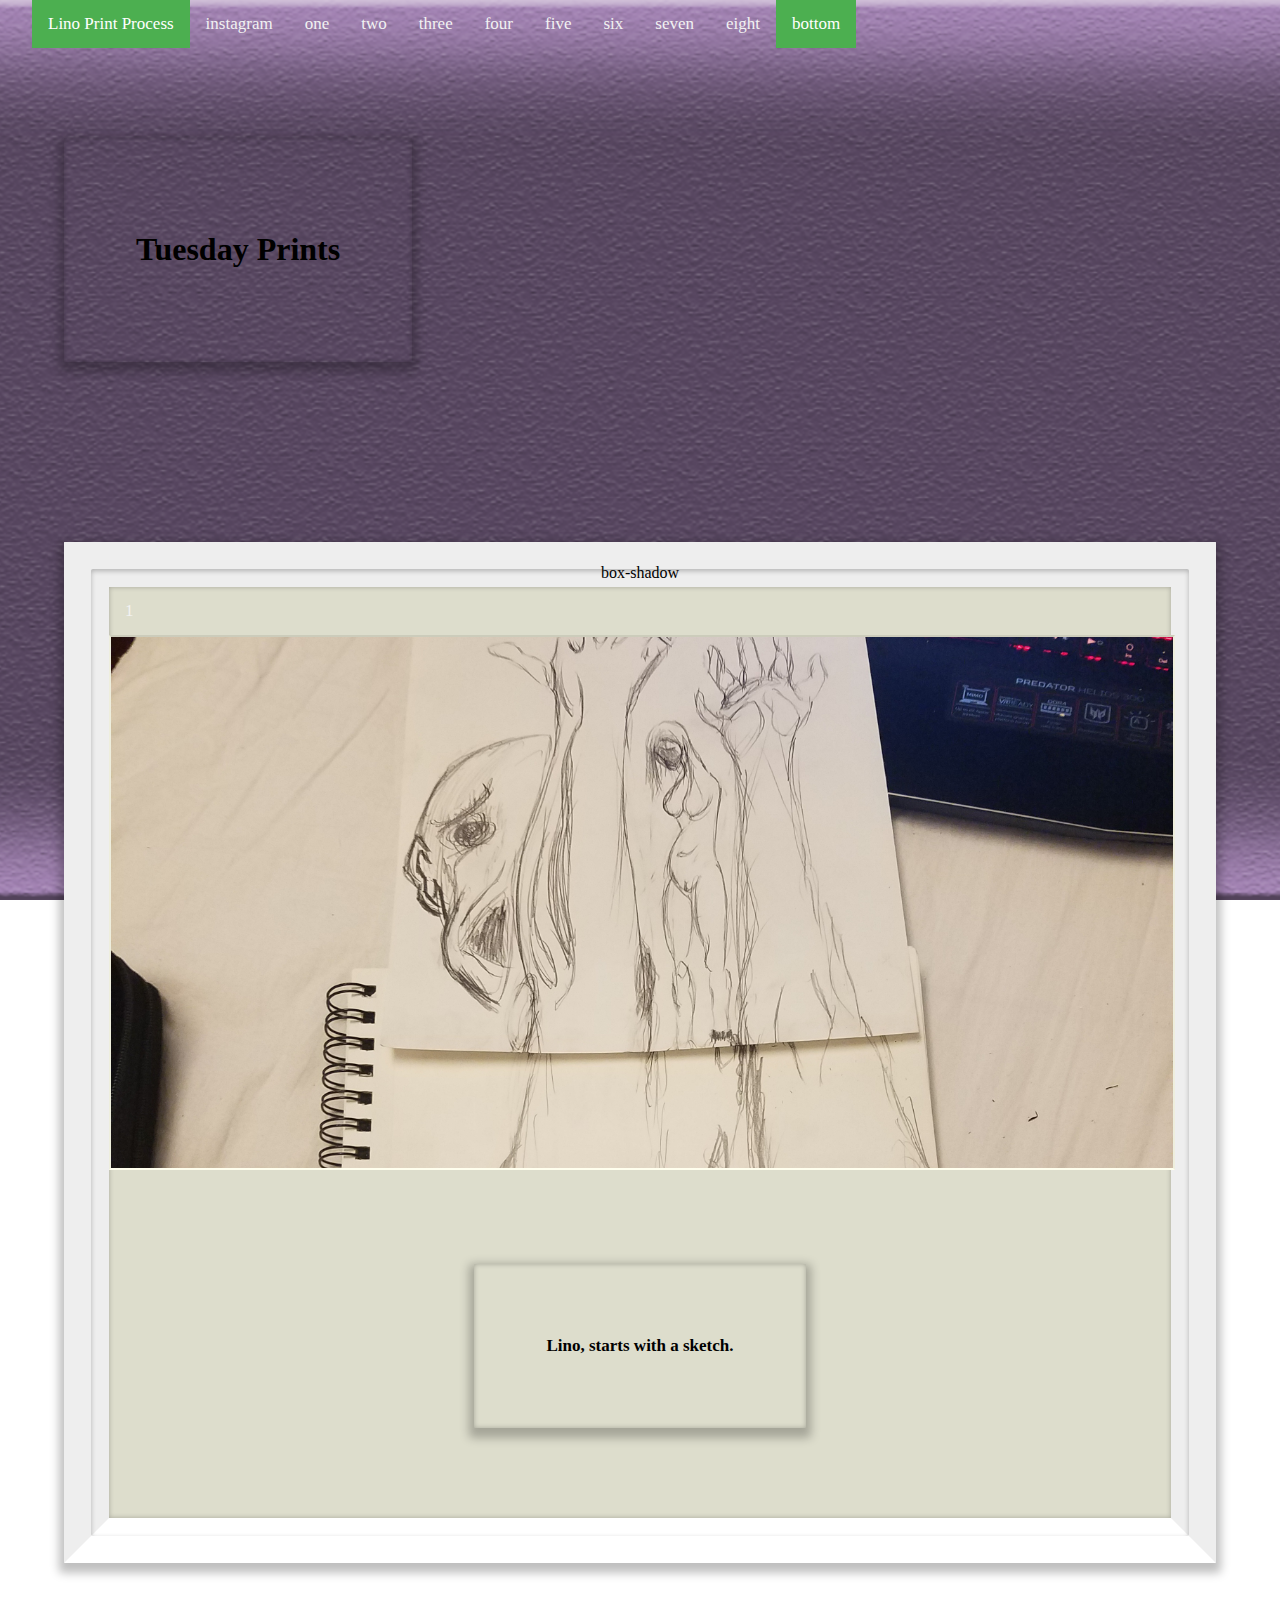
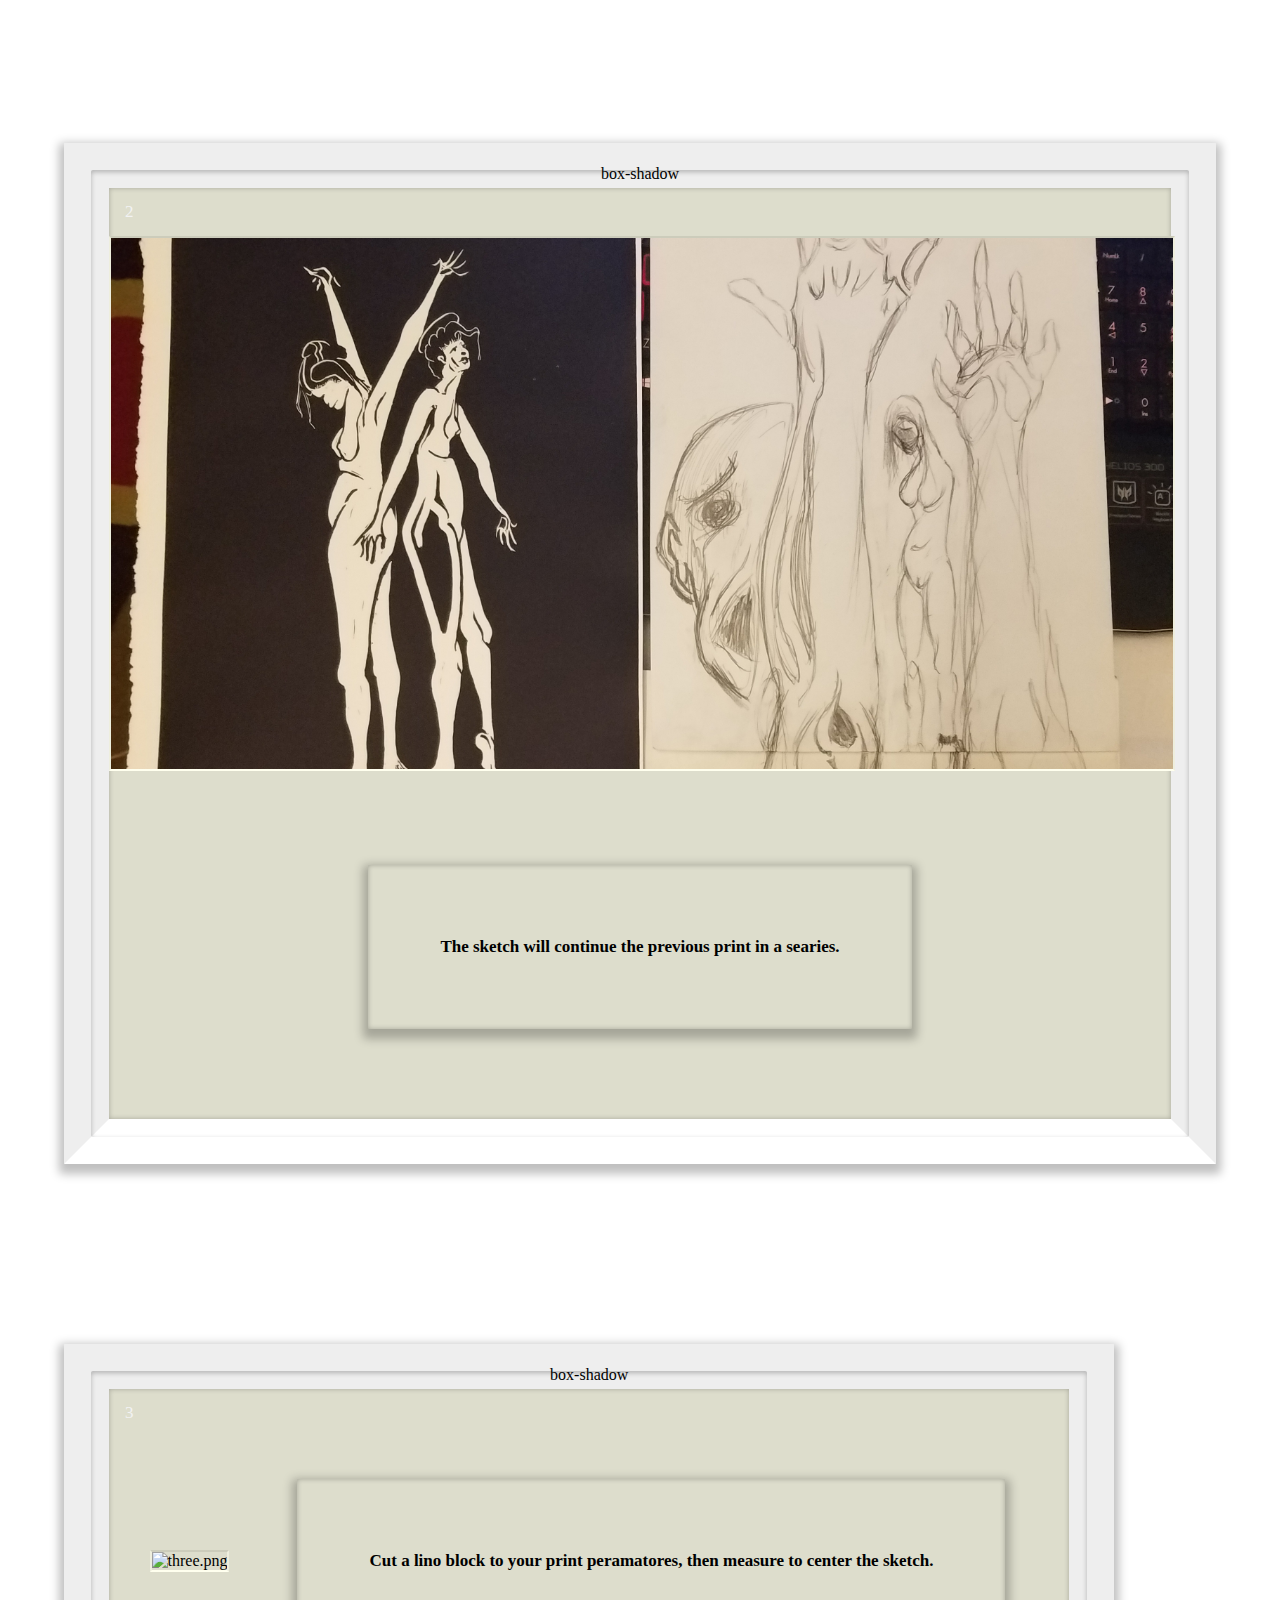
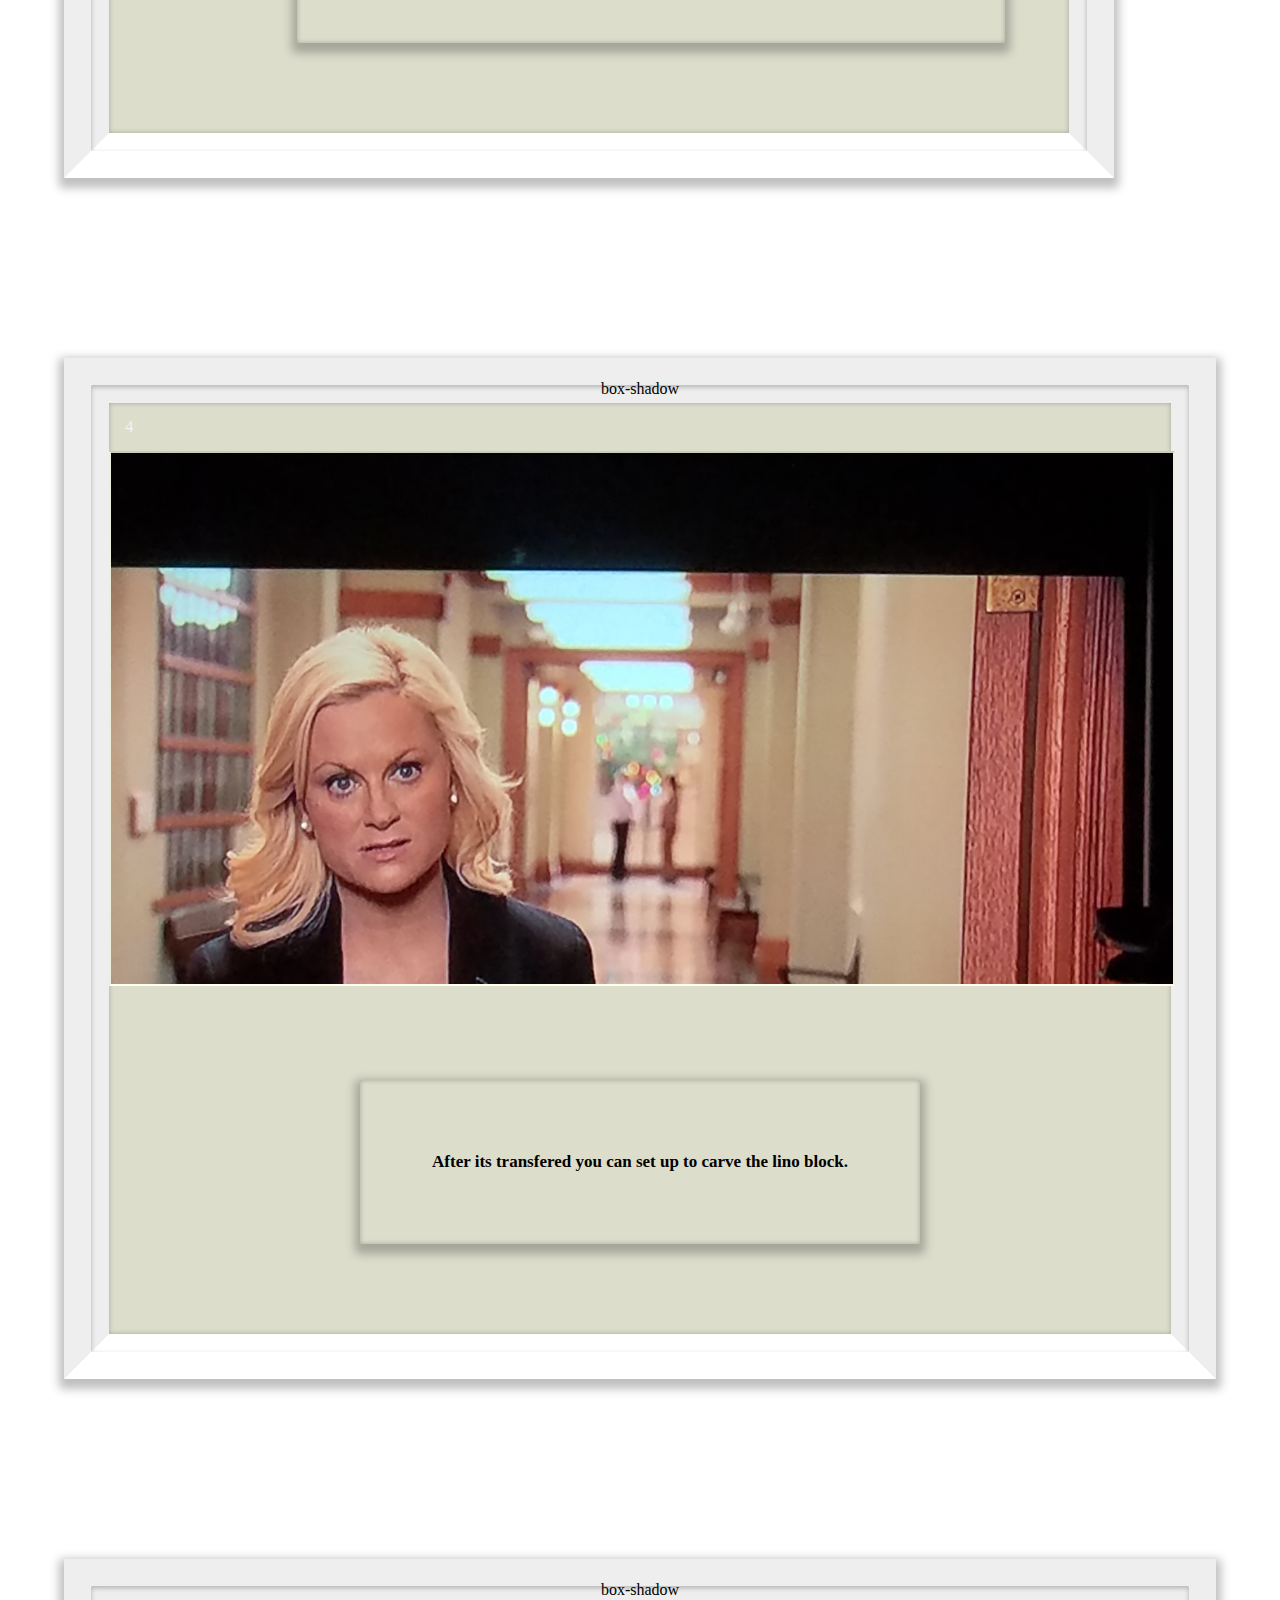
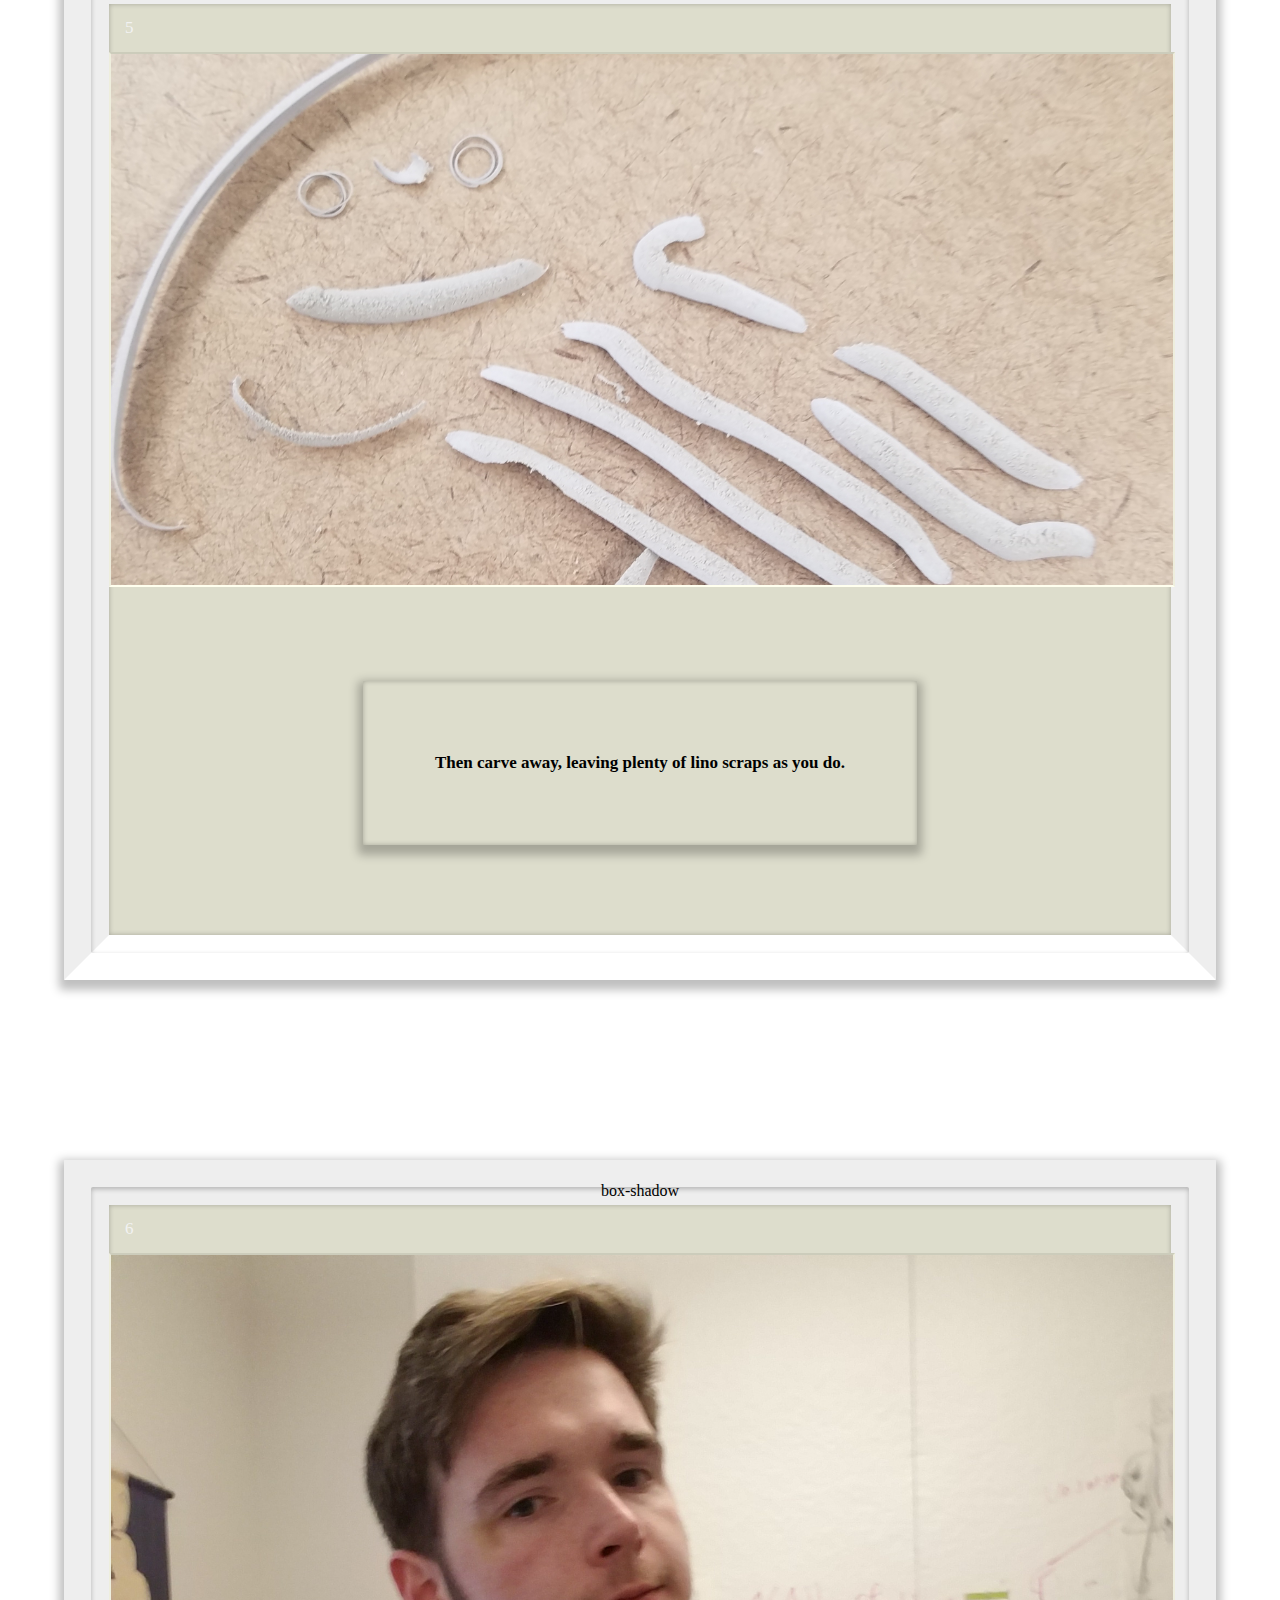
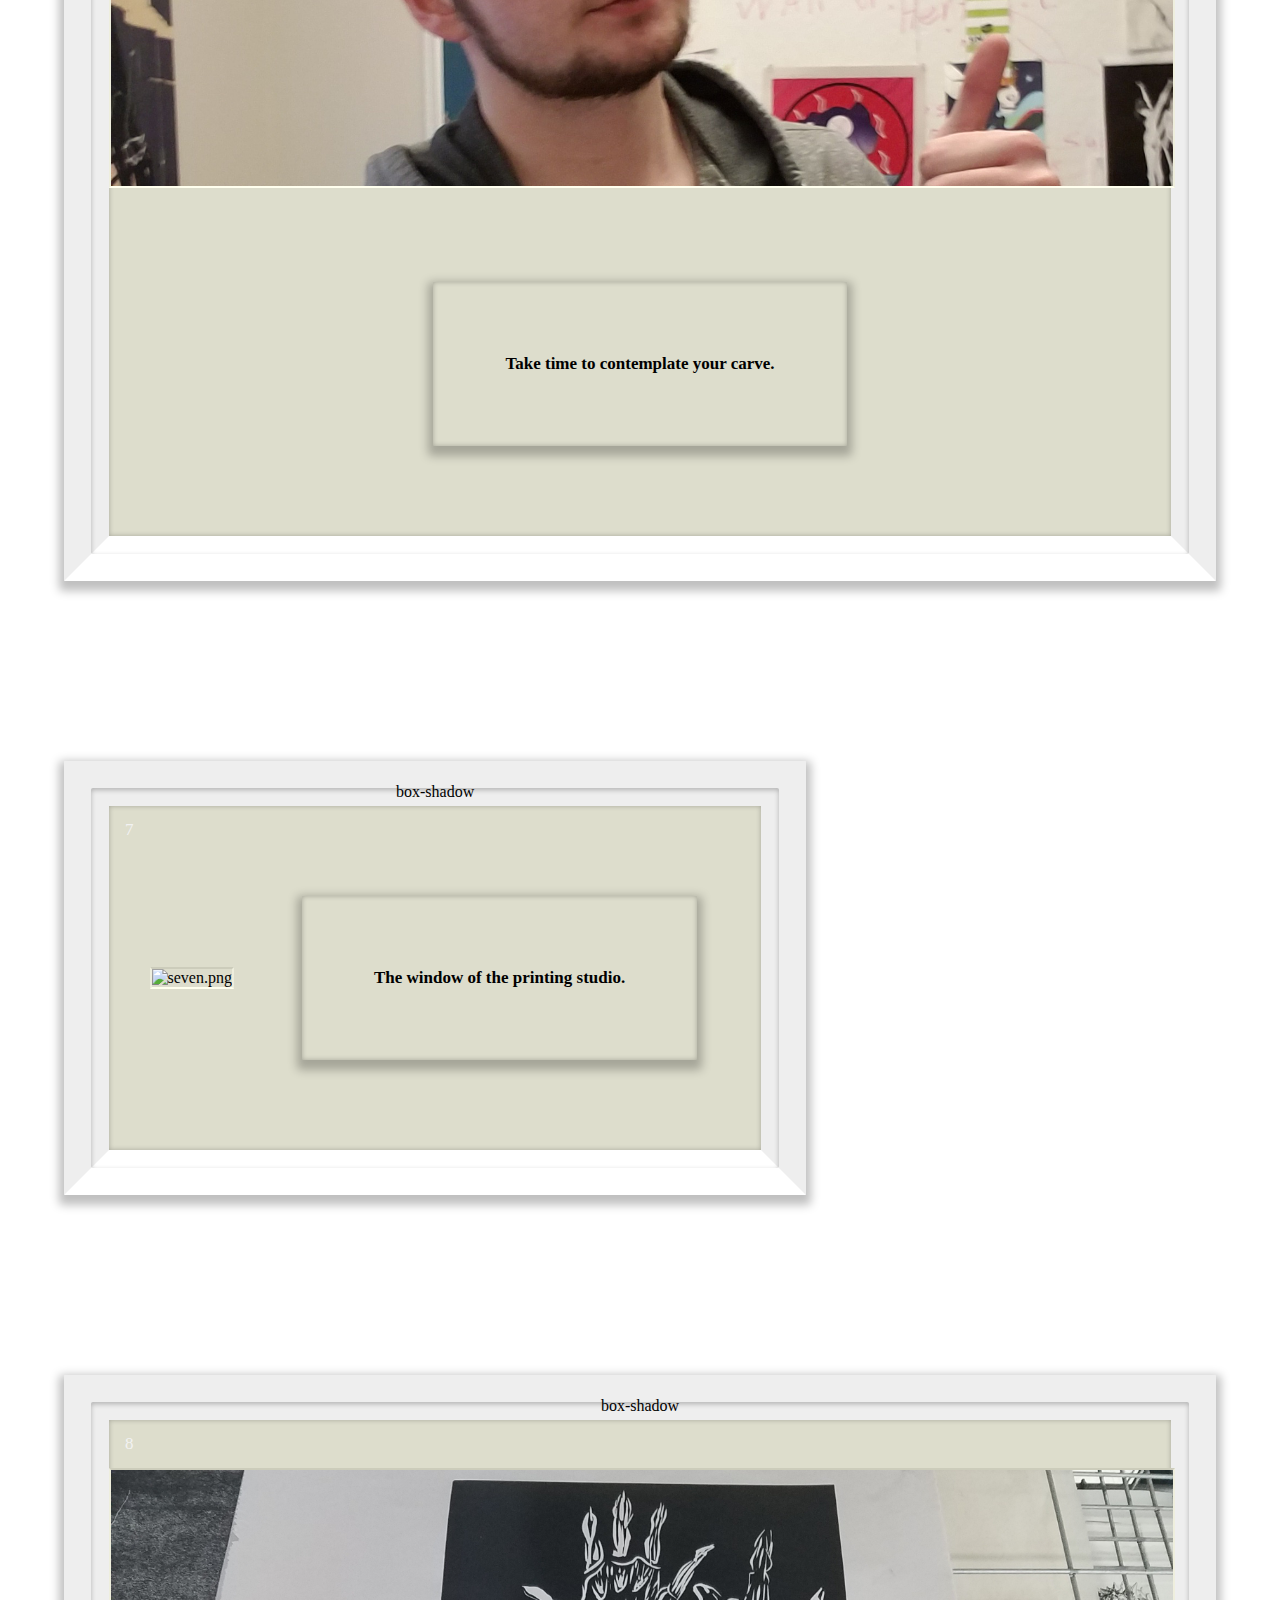
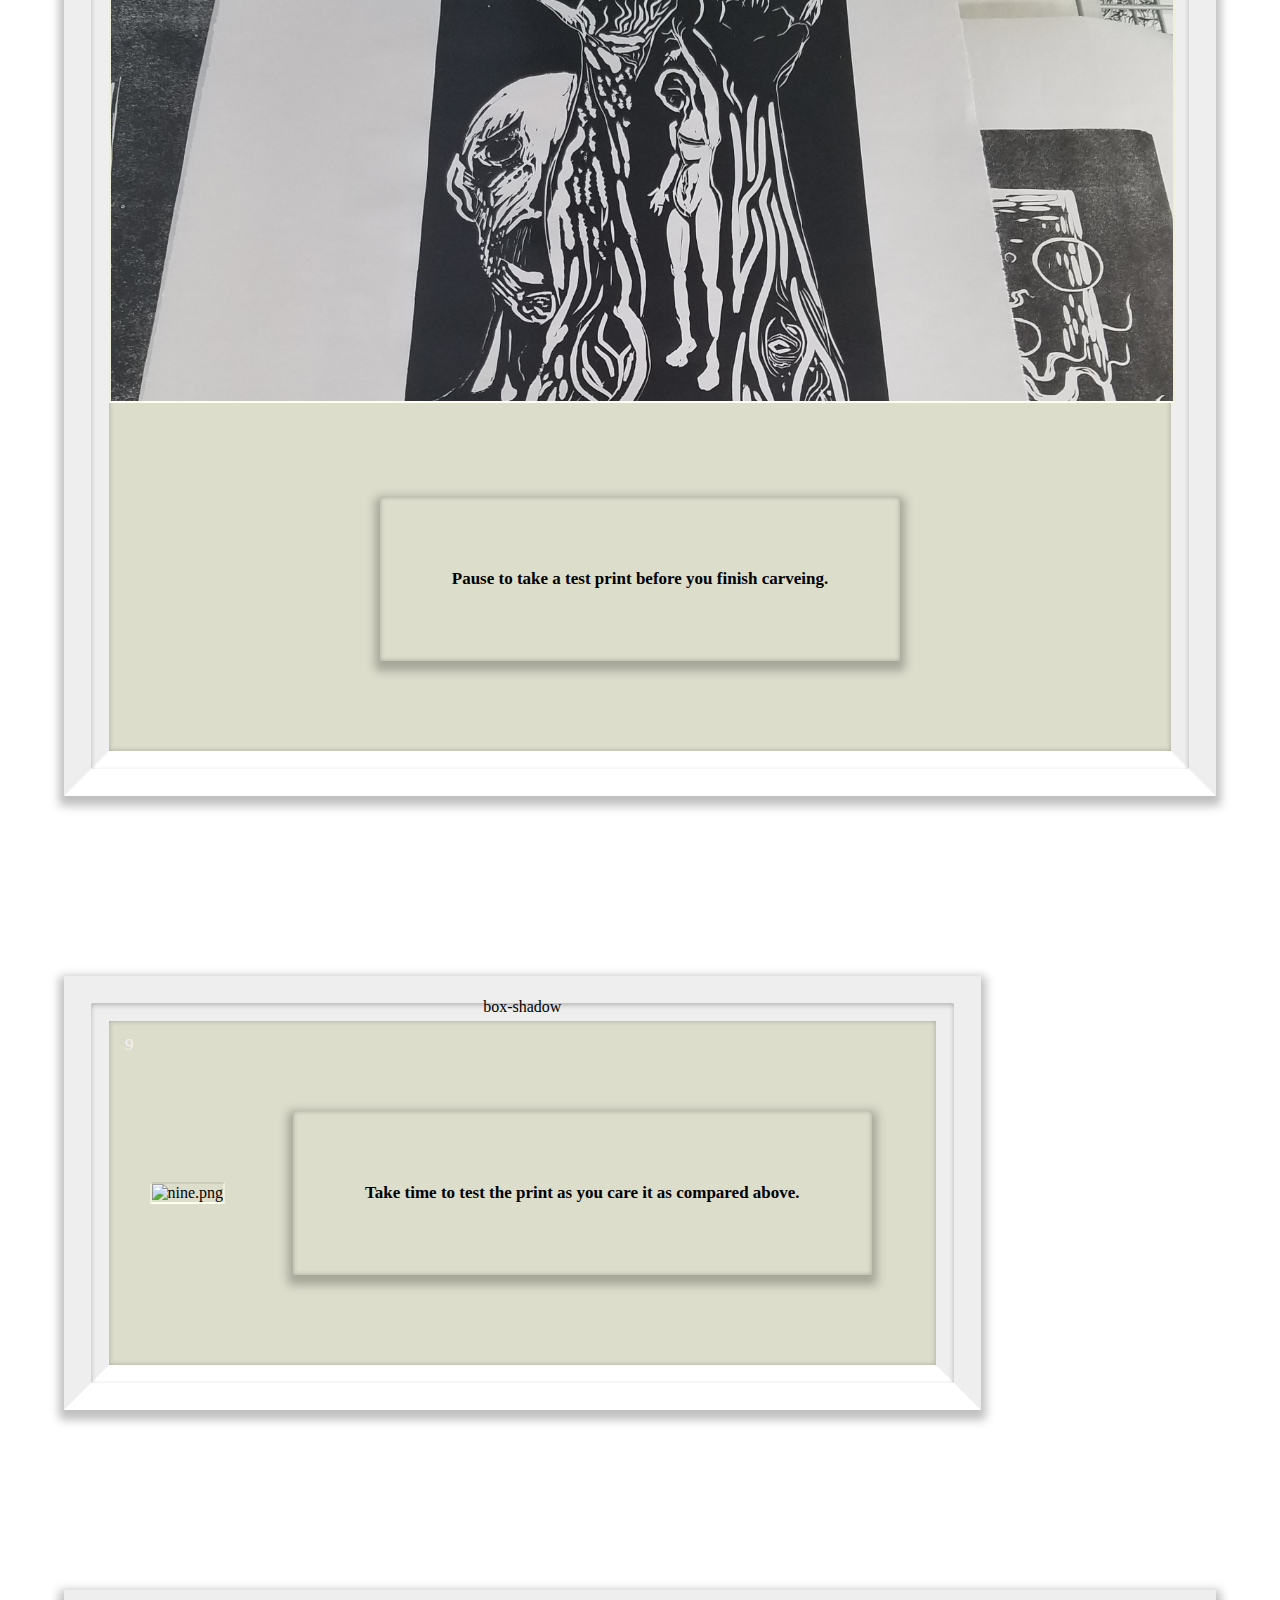
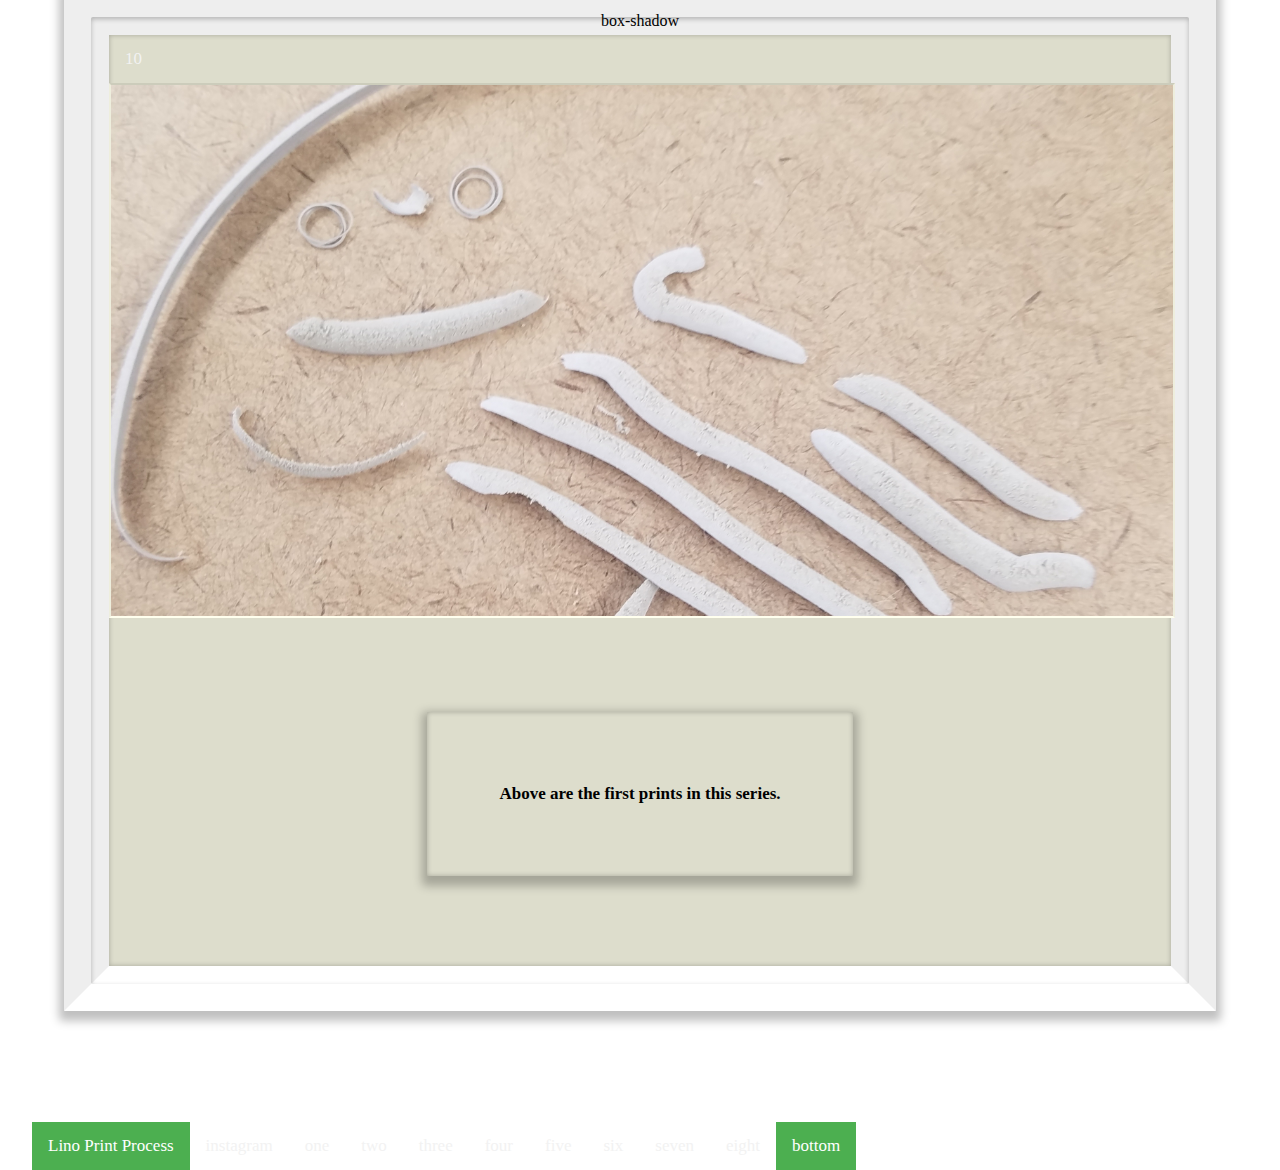
==== commit e725962b: "Finished Timeline?" ====
--- a/index.html
+++ b/index.html
@@ -12,6 +12,7 @@
 
 <body>
   <div class="topnav">
+    <a name="#topnav" id="topnav"></a>
     <a class="active" href="#topnav" name="alpha" id="alpha">Lino Print Process</a>
     <a href="https://www.instagram.com/generic_looking_jpg/">instagram</a>
     <a href="#1">one</a>
@@ -22,7 +23,7 @@
     <a href="#6">six</a>
     <a href="#7">seven</a>
     <a href="#8">eight</a>
-      <a class="active" href="#omega"  name="bottom" id="bottom">bottom</a>
+    <a class="active" href="#bottomnav"  name="bottomnav" id="bottom">bottom</a>
   </div>
 
 <div class="alpha">
@@ -53,8 +54,8 @@
     <a name="3" id="3">3</a>
     <img src="three.png" alt="three.png" />
     <div class="july">
-      This is a test
-      to see how well this works.
+      Cut a lino block to your print peramatores,
+       then measure to center the sketch.
     </div>
   </div>
 
@@ -62,8 +63,7 @@
     <a name="4" id="4">4</a>
     <img src="four.png" alt="four.png" />
     <div class="july">
-      This is a test
-      to see how well this works.
+      After its transfered you can set up to carve the lino block.
     </div>
   </div>
 
@@ -71,8 +71,7 @@
     <a name="5" id="5">5</a>
     <img src="five.png" alt="five.png" />
     <div class="july">
-      This is a test
-      to see how well this works.
+      Then carve away, leaving plenty of lino scraps as you do.
     </div>
   </div>
 
@@ -80,8 +79,7 @@
     <a name="6" id="6">6</a>
     <img src="six.png" alt="six.png" />
     <div class="july">
-      This is a test
-      to see how well this works.
+      Take time to contemplate your carve.
     </div>
   </div>
 
@@ -99,8 +97,7 @@
     <a name="8" id="8">8</a>
     <img src="eight.png" alt="eight.png" />
     <div class="july">
-      Cut a lino block to your print peramatores,
-       then measure to center the sketch.
+      Pause to take a test print before you finish carveing.
     </div>
   </div>
 
@@ -109,7 +106,7 @@
     <a name="9" id="9">9</a>
     <img src="nine.png" alt="nine.png" />
     <div class="july">
-      After its transfered you can set up to carve the lino block.
+      Take time to test the print as you care it as compared above.
 
     </div>
   </div>
@@ -119,7 +116,7 @@
     <a name="10" id="10">10</a>
     <img src="ten.png" alt="ten.png" />
     <div class="july">
-  carve away, leaving plenty of lino scraps as you do.
+  Above are the first prints in this series.
     </div>
   </div>
 
@@ -127,7 +124,7 @@
 <h1>   </h1>
 </div>
   <div class="bottomnav">
-
+<a name="#bottomnav" id="bottomnav"></a>
     <a class="active" href="#alpha">Lino Print Process</a>
     <a href="https://www.instagram.com/generic_looking_jpg/">instagram</a>
     <a href="#1">one</a>
@@ -138,7 +135,7 @@
     <a href="#6">six</a>
     <a href="#7">seven</a>
     <a href="#8">eight</a>
-    <a class="active" href="#omega"  name="bottom" id="bottom">bottom</a>
+    <a class="active" href="#bottomnav"  name="bottomnav" id="bottom">bottom</a>
   </div>
 
 
--- a/style.css
+++ b/style.css
@@ -2,7 +2,9 @@
 title{color: magenta; font-style:italic;font-size:200px}
 html,body,head {height:100%; width:100%; margin:0%;}
 
-
+div.july{font-size: 17px;
+  font-weight:bold;
+  font-family:"Bradley Hand ITC";}
 
 
 a.1 {
@@ -11,6 +13,7 @@
     transition: 200ms;
     padding: 1em;
     border: 1px solid;
+    font-family: "Algerian";
 }
 
 body{background:url(generic.png);
@@ -86,7 +89,8 @@
         text-align: center;
         padding: 14px 16px;
         text-decoration: none;
-        font-size: 17px;}
+        font-size: 17px;
+        font-family: "Algerian"}
   a.hover {
       background-color: #ddd;
       color: black;}
